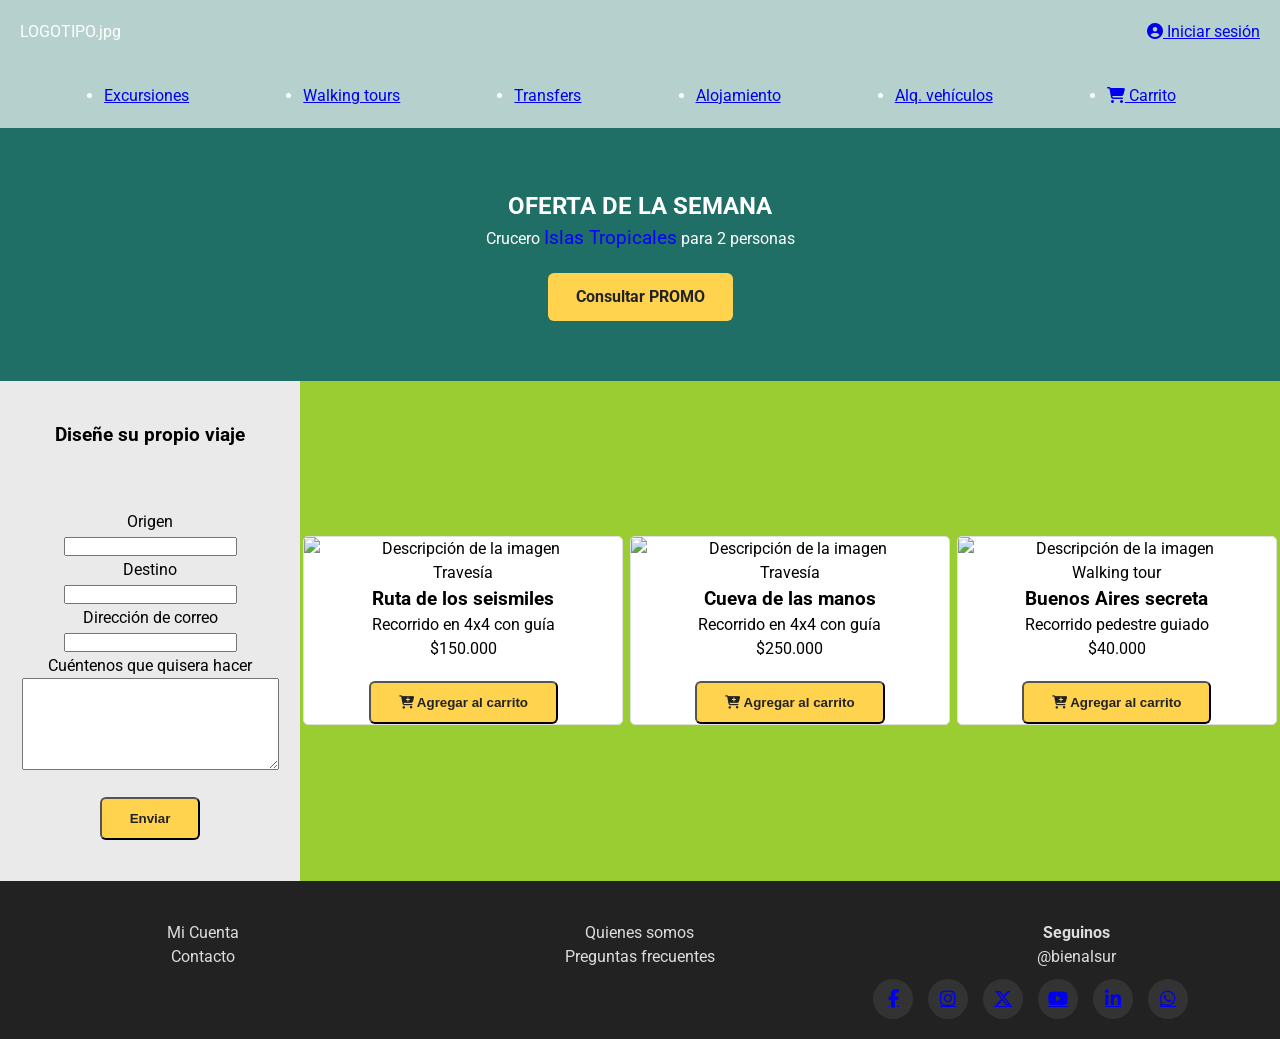
==== index.html @ 3a1994a0 "00 inicial cabecera-nueva" ====
<!DOCTYPE html>
<html lang="es">
<head>
    <meta charset="UTF-8">
    <meta name="viewport" content="width=device-width, initial-scale=1.0">
    <title>Proyecto</title>
    <!-- <link rel="preconnect" href="https://fonts.googleapis.com"> -->
    <!-- <link rel="preconnect" href="https://fonts.gstatic.com" crossorigin> -->
    <link href="https://fonts.googleapis.com/css2?family=Roboto:ital,wght@0,100..900;1,100..900&display=swap" rel="stylesheet">
    <link rel="stylesheet"href="https://cdnjs.cloudflare.com/ajax/libs/font-awesome/6.5.2/css/all.min.css">
    <link rel="stylesheet" href="css/style.css">
</head>

<body>

<!-- Encabezado -->
<header>

    <div class="contenedor encabezado">
        <div class="logo">LOGOTIPO.jpg</div><br>
        <div><a href="#"><i class="fa-solid fa-circle-user"></i> Iniciar sesión</a></div>
        
    </div>

    <div>
        <nav>
        <ul class="contenedor menu">
        <li><a href="#">Excursiones</a></li>
        <li><a href="#">Walking tours</a></li>
        <li><a href="#">Transfers</a></li>
        <li><a href="#">Alojamiento</a></li>
        <li><a href="#">Alq. vehículos</a></li>
        <li><a href="#"><i class="fa-sharp fa-solid fa-cart-shopping"></i> Carrito</a></li>
        </ul>
        </nav>
    </div>
</header>

<!-- Cuerpo principal -->
<main>

    <!--Banner con promos-->
    <section class="hero">
        <h1>OFERTA DE LA SEMANA</h1>
        <p>Crucero <span>Islas Tropicales</span> para 2 personas</p>
        <a href="#" class="boton">Consultar PROMO</a>
    </section>

    <div class="grid-main">
        
        <div class="izquierda">
            <h3>Diseñe su propio viaje</h3>
            <form action="https://formspree.io/f/xkjgkrkr" method="POST">
                <!-- Campo oculto para redirección -->
                <input type="hidden" name="_redirect" value="https://tusitio.com/gracias.html">
                <p>Origen</p>
                <input type="text" name="origen" required><br>
                <P>Destino</P>
                <input type="text" name="destino" required><br>
                <p>Dirección de correo</p>
                <input type="email" name="email" required><br>
                <p>Cuéntenos que quisera hacer</p>
                <textarea name="mensaje" rows="6" cols="30"></textarea>
                <button type="submit" class="boton">Enviar</button>
            </form>
        </div>

        <div class="cuerpo">
            
            <!-- Card 1 -->
            <article class="card">
                <img src="https://placehold.co/400x300/2F8F83/FFFFFF?text=seismiles" alt="Descripción de la imagen">
                <div class="card-info">
                    <span class="categoria">Travesía</span>
                    <h3>Ruta de los seismiles</h3>
                    <p>Recorrido en 4x4 con guía</p>
                    <span class="precio">$150.000</span><br>
                    <button class="boton"><i class="fa-sharp fa-solid fa-cart-plus"></i> Agregar al carrito</button>
                </div>
            </article>

            <!-- Card 2 -->
            <article class="card">
                <img src="https://placehold.co/400x300/2F8F83/FFFFFF?text=las manos" alt="Descripción de la imagen">
                <div class="card-info">
                    <span class="categoria">Travesía</span>
                    <h3>Cueva de las manos</h3>
                    <p>Recorrido en 4x4 con guía</p>
                    <span class="precio">$250.000</span><br>
                    <button class="boton"><i class="fa-sharp fa-solid fa-cart-plus"></i> Agregar al carrito</button>
                </div>
            </article>

            <!-- Card 3 -->
            <article class="card">
                <img src="https://placehold.co/400x300/2F8F83/FFFFFF?text=secreta" alt="Descripción de la imagen">
                <div class="card-info">
                    <span class="categoria">Walking tour</span>
                    <h3>Buenos Aires secreta</h3>
                    <p>Recorrido pedestre guiado</p>
                    <span class="precio">$40.000</span><br>
                    <button class="boton"><i class="fa-sharp fa-solid fa-cart-plus"></i> Agregar al carrito</button>
                </div>
            </article>




        </div>
    </div>

</main>

<!-- Pie de página -->
<footer>

  <div class="grid-footer">

    <!-- Columna 1: usuarios -->
    <div class="columna">
        <P>Mi Cuenta</P>
        <p>Contacto</p>
    </div>

    <!-- Columna 2: empresa -->
    <div class="columna">
      <p>Quienes somos</p>
      <P>Preguntas frecuentes</P>
    </div>

    <!-- Columna 3: redes sociales con iconos de Font Awesome -->
    <div class="columna">
      <h4>Seguinos</h4>
      <p>@bienalsur</p>
      <div class="redes">
        <a href="#" title="Facebook"><i class="fa-sharp fa-brands fa-facebook-f"></i></a>
        <a href="#" title="Instagram"><i class="fa-sharp fa-brands fa-instagram"></i></a>
        <a href="#" title="X"><i class="fa-sharp fa-brands fa-x-twitter"></i></a>
        <a href="#" title="YouTube"><i class="fa-sharp fa-brands fa-youtube"></i></a>
        <a href="#" title="LinkedIn"><i class="fa-sharp fa-brands fa-linkedin-in"></i></a>
        <a href="#" title="WhatsApp"><i class="fa-sharp fa-brands fa-whatsapp"></i></a>
      </div>
    </div>

</footer>

</body>
</html>
---- css/style.css ----
/* Inicialización */
* { margin: 0; padding: 0; box-sizing: border-box; }
body {
    font-family: Arial, Helvetica, sans-serif;
    line-height: 1.5;
    color: black;
    background: #808080;
}

body {
    font-family: "Roboto", sans-serif;
}

  /* Clase reutilizable: centra el contenido y le pone un ancho maximo */
.contenedor {
    max-width: 1500px;
    margin: 0 auto;          /* 0 arriba/abajo, auto a los costados = centrado */
    padding: 20px 20px;
}

.boton {
    display: inline-block;
    margin-top: 20px;
    background: #FFD34D;
    color: #222;
    padding: 12px 28px;
    border-radius: 6px;
    text-decoration: none;
    font-weight: bold;
}

.boton:hover {
    background: #FFC107;
}

header {
    background: #b6d1cd;
    color: white;
}

.encabezado {
    display: flex;
    justify-content: space-between;  /* para 3 elementos: izq-centro-der */
    align-items: center;             /* centrados a la misma altura */
    gap: 10px;
}

.menu {
    display: flex;
    justify-content: space-evenly;
    align-items: center;
    gap: 30px;
    
}

.hero {
    background: #1F6F66;
    color: white;
    text-align: center;
    padding: 60px 20px;
}

.hero span{
    font-size: 1.2em;
    color: blue;
}

.grid-main {
    display: grid;
    grid-template-columns: 300px 1fr; /* columna a la izquierda de 300px y espacio restante */
    grid-template-rows: auto ; /* una fila */
}

.izquierda {
    display: flex;
    flex-direction: column;
    justify-content: space-around;
    text-align: center;
    height: auto;
    padding: 10px;
    background-color: #eaeaea;
}

.cuerpo {
    display: flex;   
    align-items: center;
    height: 500px;
    background-color: yellowgreen;
    justify-content: space-around;
}

.card {
    flex: 0 1 320px;
    text-align: center;
    background: white;
    border: 1px solid #E0E0E0;
    border-radius: 5px;
    overflow: hidden;         /* recorta la imagen a las esquinas redondeadas */
    display: flex;
    flex-direction: column;   /* imagen arriba, texto abajo (en columna) */
}

footer {
    background: #222;
    color: #DDD;
    padding: 40px 0 20px;
}

.grid-footer {
    display: grid;
    grid-template-columns: 1fr 1fr 1fr; /*c 3 columnas */
    grid-template-rows: auto;
    gap: 30px;
}

.columna {
    flex: 1 1 250px;          /* crece, se achica, base 250px */
    flex-direction: column;
    justify-content: flex-start;
    text-align: center;
}

/* Los iconos de redes, en fila y separados */
.redes {
    display: flex;
    gap: 15px;
    margin-top: 10px;
}

  /* Cada icono va dentro de un circulo.
     Usamos flex para centrarlo adentro. */
  .redes a {
    width: 40px;
    height: 40px;
    border-radius: 50%;
    background: #333;
    display: flex;
    justify-content: center;
    align-items: center;
    font-size: 18px;
  }

  .redes a:hover {
    background: #2F8F83;
    color: white;
  }
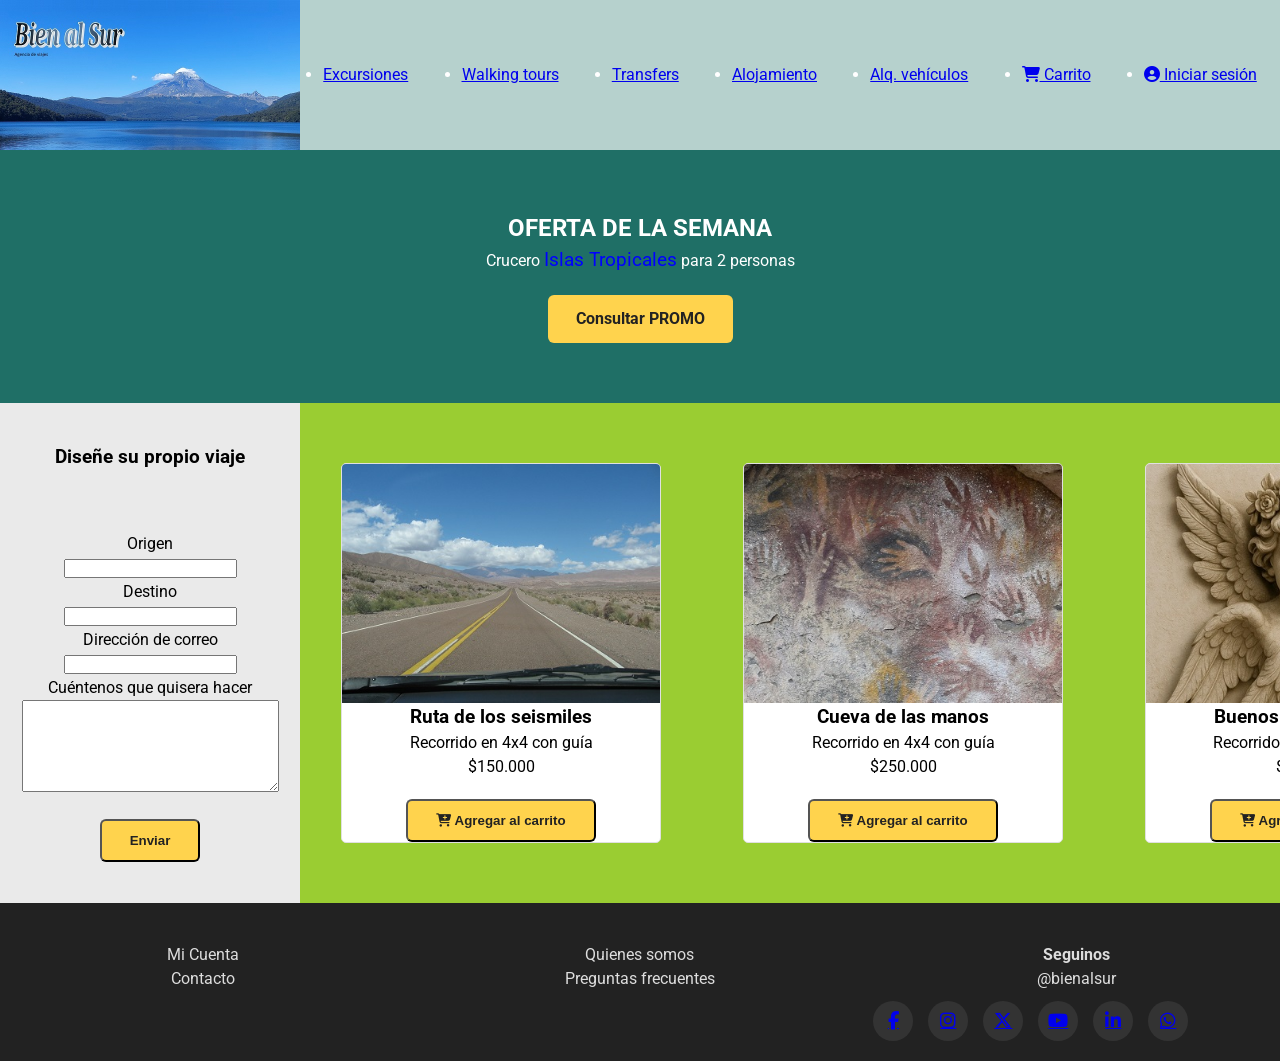
==== commit 39a10e23: "11 cabecera e imagenes" ====
--- a/index.html
+++ b/index.html
@@ -16,22 +16,19 @@
 <!-- Encabezado -->
 <header>
 
-    <div class="contenedor encabezado">
-        <div class="logo">LOGOTIPO.jpg</div><br>
-        <div><a href="#"><i class="fa-solid fa-circle-user"></i> Iniciar sesión</a></div>
-        
-    </div>
-
-    <div>
+    <div class="encabezado">
+        <img src="img/miniLOGO1.jpg" height="150">
+       
         <nav>
-        <ul class="contenedor menu">
-        <li><a href="#">Excursiones</a></li>
-        <li><a href="#">Walking tours</a></li>
-        <li><a href="#">Transfers</a></li>
-        <li><a href="#">Alojamiento</a></li>
-        <li><a href="#">Alq. vehículos</a></li>
-        <li><a href="#"><i class="fa-sharp fa-solid fa-cart-shopping"></i> Carrito</a></li>
-        </ul>
+            <ul class="menu">
+            <li><a href="#">Excursiones</a></li>
+            <li><a href="#">Walking tours</a></li>
+            <li><a href="#">Transfers</a></li>
+            <li><a href="#">Alojamiento</a></li>
+            <li><a href="#">Alq. vehículos</a></li>
+            <li><a href="#"><i class="fa-sharp fa-solid fa-cart-shopping"></i> Carrito</a></li>
+            <li><a href="#"><i class="fa-solid fa-circle-user"></i> Iniciar sesión</a></li>
+            </ul>
         </nav>
     </div>
 </header>
@@ -69,9 +66,8 @@
             
             <!-- Card 1 -->
             <article class="card">
-                <img src="https://placehold.co/400x300/2F8F83/FFFFFF?text=seismiles" alt="Descripción de la imagen">
+                <img src="./img/seismiles.jpg" alt="seismiles">
                 <div class="card-info">
-                    <span class="categoria">Travesía</span>
                     <h3>Ruta de los seismiles</h3>
                     <p>Recorrido en 4x4 con guía</p>
                     <span class="precio">$150.000</span><br>
@@ -81,9 +77,8 @@
 
             <!-- Card 2 -->
             <article class="card">
-                <img src="https://placehold.co/400x300/2F8F83/FFFFFF?text=las manos" alt="Descripción de la imagen">
+                <img src="./img/manos.jpg" alt="las manos">
                 <div class="card-info">
-                    <span class="categoria">Travesía</span>
                     <h3>Cueva de las manos</h3>
                     <p>Recorrido en 4x4 con guía</p>
                     <span class="precio">$250.000</span><br>
@@ -93,9 +88,8 @@
 
             <!-- Card 3 -->
             <article class="card">
-                <img src="https://placehold.co/400x300/2F8F83/FFFFFF?text=secreta" alt="Descripción de la imagen">
+                <img src="./img/querubin.jpg" alt="Descripción de la imagen">
                 <div class="card-info">
-                    <span class="categoria">Walking tour</span>
                     <h3>Buenos Aires secreta</h3>
                     <p>Recorrido pedestre guiado</p>
                     <span class="precio">$40.000</span><br>
--- a/css/style.css
+++ b/css/style.css
@@ -11,6 +11,11 @@
 body {
     font-family: "Roboto", sans-serif;
 }
+
+
+
+
+
 
   /* Clase reutilizable: centra el contenido y le pone un ancho maximo */
 .contenedor {
@@ -40,10 +45,9 @@
 }
 
 .encabezado {
-    display: flex;
-    justify-content: space-between;  /* para 3 elementos: izq-centro-der */
-    align-items: center;             /* centrados a la misma altura */
-    gap: 10px;
+    display: grid;
+    grid-template-columns: auto 1fr;
+    align-items: center;          /* centrados a la misma altura */
 }
 
 .menu {
@@ -61,7 +65,7 @@
     padding: 60px 20px;
 }
 
-.hero span{
+.hero span {
     font-size: 1.2em;
     color: blue;
 }
@@ -91,14 +95,15 @@
 }
 
 .card {
+    display: flex;
+    flex-direction: column;   /* imagen arriba, texto abajo (en columna) */
     flex: 0 1 320px;
     text-align: center;
     background: white;
     border: 1px solid #E0E0E0;
     border-radius: 5px;
     overflow: hidden;         /* recorta la imagen a las esquinas redondeadas */
-    display: flex;
-    flex-direction: column;   /* imagen arriba, texto abajo (en columna) */
+
 }
 
 footer {
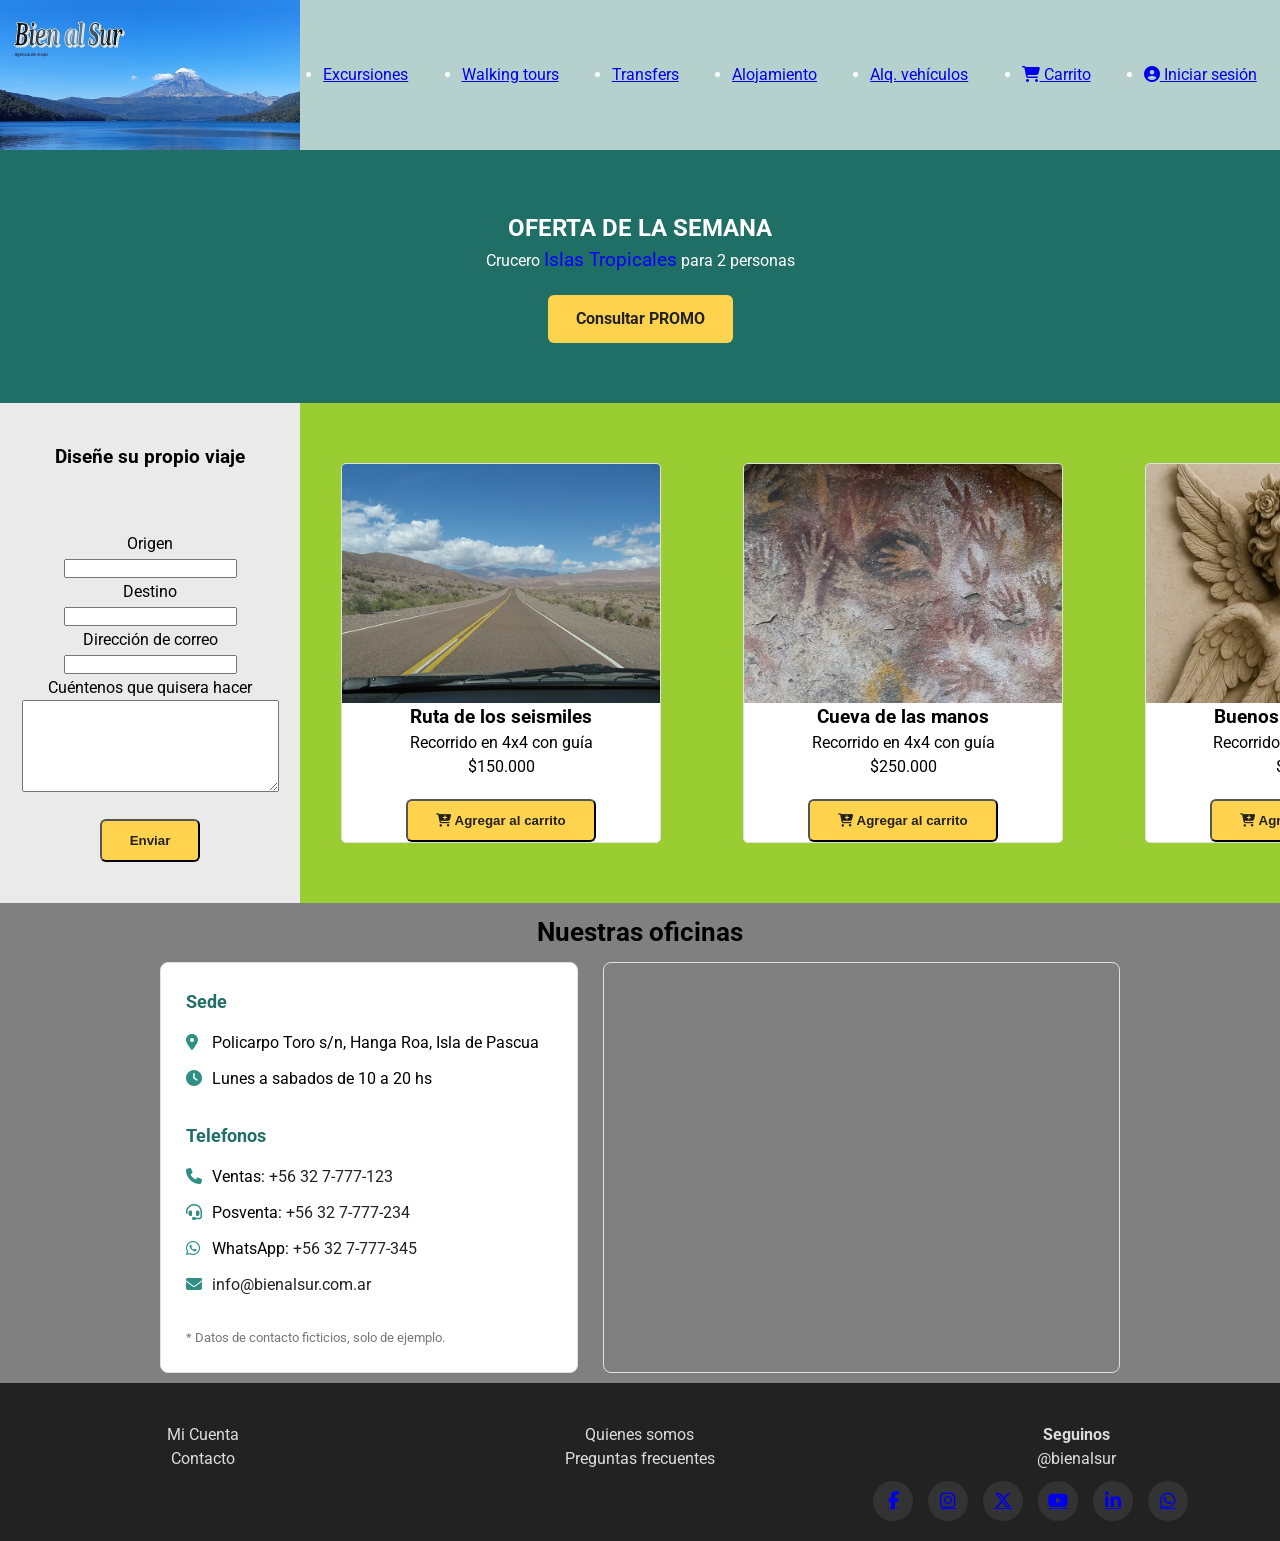
==== commit 15162e41: "+ secc. contacto" ====
--- a/index.html
+++ b/index.html
@@ -96,13 +96,48 @@
                     <button class="boton"><i class="fa-sharp fa-solid fa-cart-plus"></i> Agregar al carrito</button>
                 </div>
             </article>
-
-
-
-
         </div>
     </div>
 
+    <!-- Contacto -->
+    <section class="contacto">
+        <h2 class="titulo-contacto">Nuestras oficinas</h2>
+
+        <div class="bloque-contacto">
+
+            <!-- Columna de datos -->
+            <div class="datos-contacto">
+                <h3>Sede</h3>
+                <ul>
+                  <li><i class="fa-solid fa-location-dot"></i> Policarpo Toro s/n, Hanga Roa, Isla de Pascua</li>
+                  <li><i class="fa-solid fa-clock"></i> Lunes a sabados de 10 a 20 hs</li>
+                </ul>
+
+                <h3>Telefonos</h3>
+                <ul>
+                  <li><i class="fa-solid fa-phone"></i> Ventas: <a href="tel:+56 32 7-777-123">+56 32 7-777-123</a></li>
+                  <li><i class="fa-solid fa-headset"></i> Posventa: <a href="tel:+56 32 7-777-234">+56 32 7-777-234</a></li>
+                  <li><i class="fa-brands fa-whatsapp"></i> WhatsApp: <a href="tel:+56 32 7-777-345">+56 32 7-777-345</a></li>
+                  <li><i class="fa-solid fa-envelope"></i> <a href="mailto:info@bienalsur.com.ar">info@bienalsur.com.ar</a></li>
+                </ul>
+                <p class="nota">* Datos de contacto ficticios, solo de ejemplo.</p>
+            </div>
+
+            <!-- Columna del mapa: iframe de Google Maps  -->
+            <div class="mapa">
+                <iframe 
+                 src="https://www.google.com/maps/embed?pb=!1m14!1m12!1m3!1d71583.00957100117!2d-109.35411824085662!3d-27.12584713096469!2m3!1f0!2f0!3f0!3m2!1i1024!2i768!4f13.1!5e0!3m2!1ses!2sar!4v1790708613470!5m2!1ses!2sar"
+                 width="600" 
+                 height="450" 
+                 style="border:0;" 
+                 allowfullscreen="" 
+                 loading="lazy" 
+                 referrerpolicy="strict-origin-when-cross-origin">
+                </iframe>
+
+            </div>
+        </div>
+    </section>
 </main>
 
 <!-- Pie de página -->
--- a/css/style.css
+++ b/css/style.css
@@ -10,18 +10,6 @@
 
 body {
     font-family: "Roboto", sans-serif;
-}
-
-
-
-
-
-
-  /* Clase reutilizable: centra el contenido y le pone un ancho maximo */
-.contenedor {
-    max-width: 1500px;
-    margin: 0 auto;          /* 0 arriba/abajo, auto a los costados = centrado */
-    padding: 20px 20px;
 }
 
 .boton {
@@ -39,6 +27,7 @@
     background: #FFC107;
 }
 
+/* header */
 header {
     background: #b6d1cd;
     color: white;
@@ -58,6 +47,7 @@
     
 }
 
+/* main */
 .hero {
     background: #1F6F66;
     color: white;
@@ -106,6 +96,92 @@
 
 }
 
+/* sección contacto */
+.contacto {
+    display: block;
+    max-width: 1000px;
+    gap: 25px;
+    justify-content: center;
+
+    margin: 10px auto;          /* 0 arriba/abajo, auto a los costados = centrado */
+    padding: 0 20px;
+}
+
+.titulo-contacto {
+    text-align: center;
+    margin: 10px 0 10px;
+    font-size: 26px;
+}
+
+.bloque-contacto {
+    display: flex;
+    flex-wrap: wrap;
+    gap: 25px;
+    align-items:stretch ;
+}
+
+.datos-contacto {
+    flex: 1 1 320px;          /* crece, se achica, base 320px */
+    background: white;
+    border: 1px solid #E0E0E0;
+    border-radius: 8px;
+    padding: 25px;
+}
+
+.datos-contacto h3 {
+    font-size: 18px;
+    color: #1F6F66;
+    margin-bottom: 10px;
+}
+
+.datos-contacto ul {
+    list-style: none;
+    margin-bottom: 25px;
+}
+
+.datos-contacto li {
+    padding: 6px 0;
+}
+
+/* Los iconos quedan todos alineados a la misma distancia */
+.datos-contacto li i {
+    color: #2F8F83;
+    width: 22px;
+}
+
+.datos-contacto a {
+    color: #222;
+    text-decoration: none;
+}
+
+.datos-contacto a:hover {
+    color: #2F8F83;
+    text-decoration: underline;
+}
+
+.nota {
+    font-size: 13px;
+    color: #777;
+}
+
+/* El mapa: el iframe ocupa todo el ancho de su columna */
+.mapa {
+    flex: 1 1 420px;
+    min-height: 340px;
+    border-radius: 8px;
+    overflow: hidden;         /* recorta el mapa a las esquinas redondeadas */
+    border: 1px solid #E0E0E0;
+}
+
+.mapa iframe {
+    width: 100%;
+    height: 100%;
+    min-height: 340px;
+    border: 0;                /* saca el borde gris que trae el iframe */
+    display: block;
+}
+
+/* footer */
 footer {
     background: #222;
     color: #DDD;
@@ -114,7 +190,7 @@
 
 .grid-footer {
     display: grid;
-    grid-template-columns: 1fr 1fr 1fr; /*c 3 columnas */
+    grid-template-columns: 1fr 1fr 1fr; /* 3 columnas */
     grid-template-rows: auto;
     gap: 30px;
 }
@@ -136,13 +212,13 @@
   /* Cada icono va dentro de un circulo.
      Usamos flex para centrarlo adentro. */
   .redes a {
+    display: flex;
+    justify-content: center;
+    align-items: center;
     width: 40px;
     height: 40px;
     border-radius: 50%;
     background: #333;
-    display: flex;
-    justify-content: center;
-    align-items: center;
     font-size: 18px;
   }
 
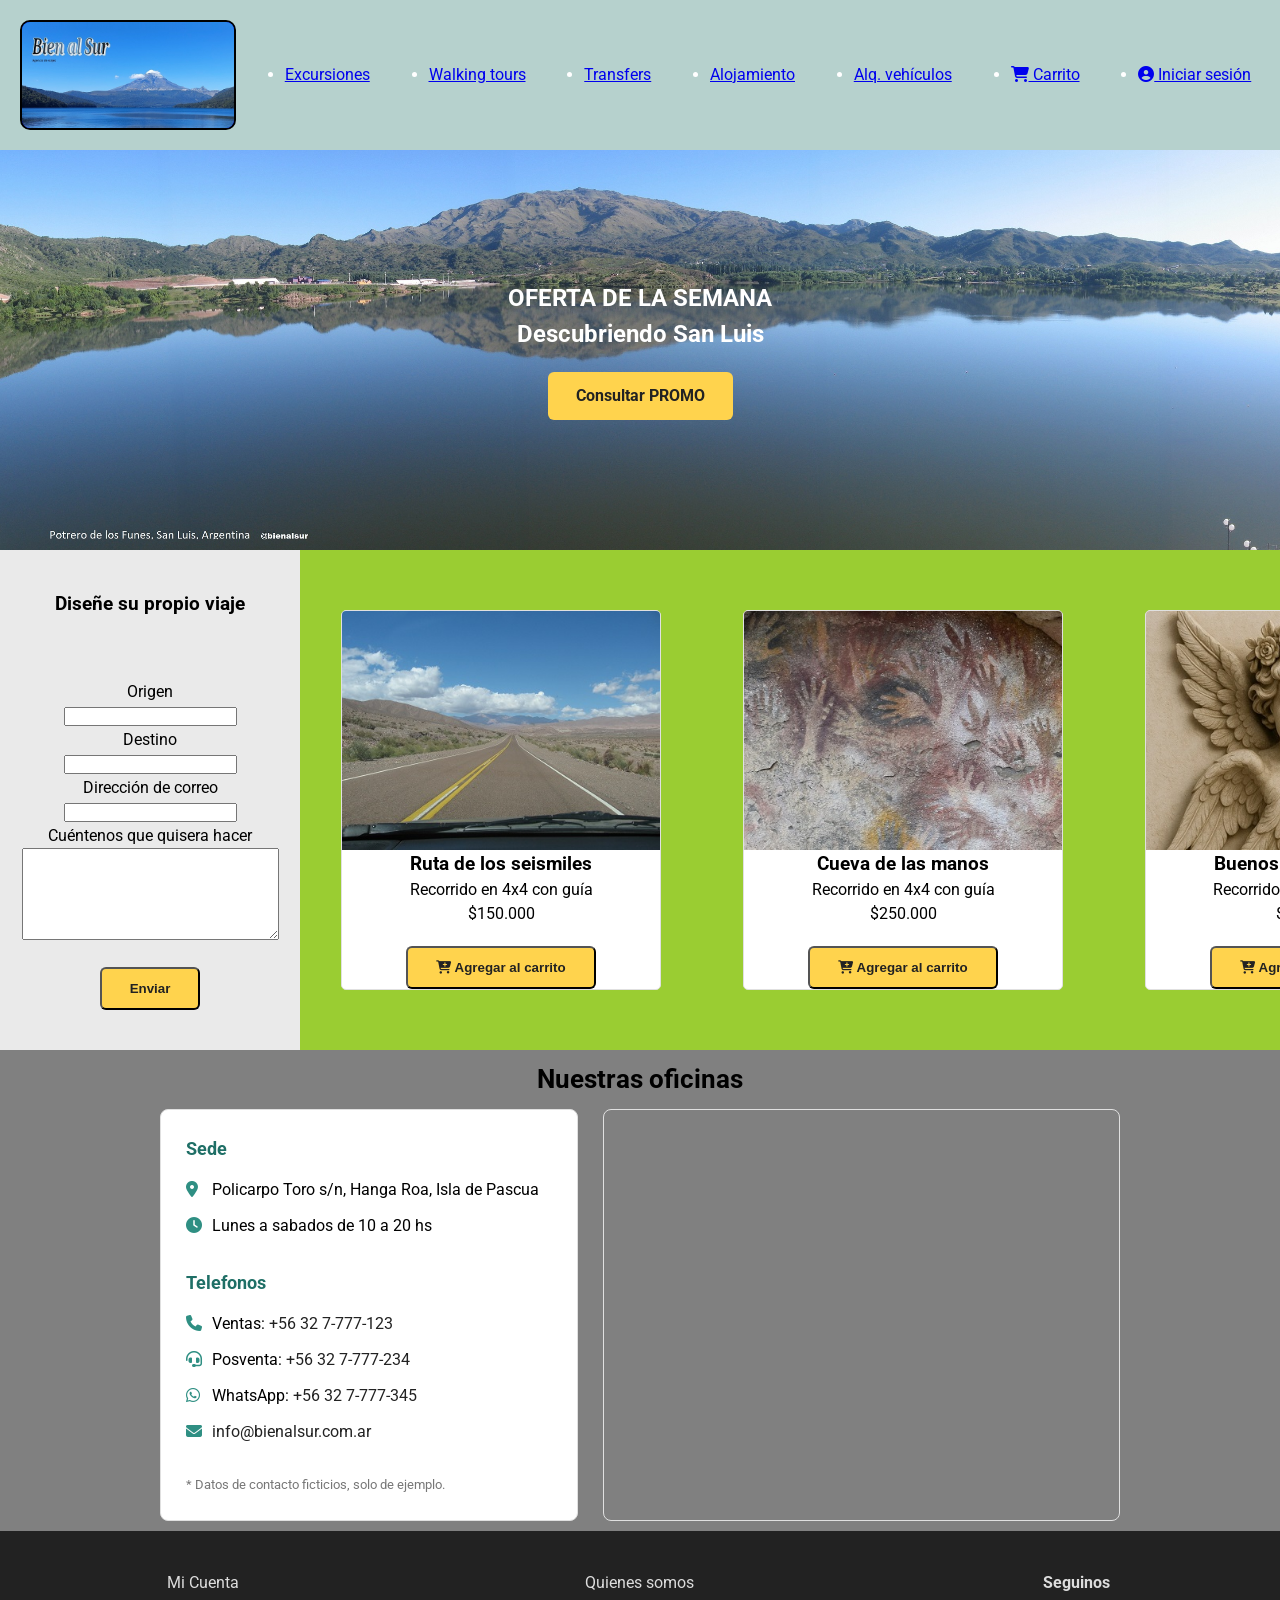
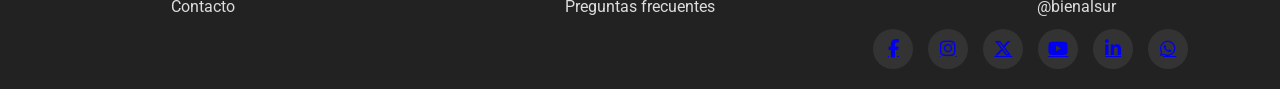
==== commit fccd066a: "encabezado responsivo" ====
--- a/index.html
+++ b/index.html
@@ -17,7 +17,10 @@
 <header>
 
     <div class="encabezado">
-        <img src="img/miniLOGO1.jpg" height="150">
+        <div class="logo1" > 
+        
+        <img src="./img/miniLOGO1.jpg" alt="logo">
+        </div>
        
         <nav>
             <ul class="menu">
@@ -37,13 +40,16 @@
 <main>
 
     <!--Banner con promos-->
-    <section class="hero">
-        <h1>OFERTA DE LA SEMANA</h1>
-        <p>Crucero <span>Islas Tropicales</span> para 2 personas</p>
-        <a href="#" class="boton">Consultar PROMO</a>
+    <section class="hero-image">
+        <div class="hero-text">
+            <h2>OFERTA DE LA SEMANA</h2>
+            <h1>Descubriendo San Luis</h1>
+            <a href="#" class="boton">Consultar PROMO</a>
+        </div>        
     </section>
 
-    <div class="grid-main">
+    <!-- Sección central -->
+    <section class="grid-main">
         
         <div class="izquierda">
             <h3>Diseñe su propio viaje</h3>
@@ -97,9 +103,9 @@
                 </div>
             </article>
         </div>
-    </div>
+    </section>
 
-    <!-- Contacto -->
+    <!-- Sección Contacto -->
     <section class="contacto">
         <h2 class="titulo-contacto">Nuestras oficinas</h2>
 
@@ -140,7 +146,7 @@
     </section>
 </main>
 
-<!-- Pie de página -->
+<!-- Pie -->
 <footer>
 
   <div class="grid-footer">
--- a/css/style.css
+++ b/css/style.css
@@ -1,6 +1,8 @@
 
 /* Inicialización */
+
 * { margin: 0; padding: 0; box-sizing: border-box; }
+
 body {
     font-family: Arial, Helvetica, sans-serif;
     line-height: 1.5;
@@ -35,12 +37,29 @@
 
 .encabezado {
     display: grid;
-    grid-template-columns: auto 1fr;
+    grid-template-columns: 20% 1fr;
+    height: 150px;
     align-items: center;          /* centrados a la misma altura */
 }
 
+.logo1 {
+    display: flex;
+    flex: 0 1 300px;
+    margin: 20px;
+    border: 2px solid black; 
+    border-radius: 10px;
+    background-color: blue;
+    overflow: hidden; 
+}
+
+.logo1 img {
+    width: 100%;    /* Ocupa todo el ancho de la caja */
+    object-fit: contain; /* Ajusta la imagen sin deformarla (muestra toda la imagen) */
+}
+
 .menu {
     display: flex;
+    flex-wrap: wrap;
     justify-content: space-evenly;
     align-items: center;
     gap: 30px;
@@ -55,9 +74,23 @@
     padding: 60px 20px;
 }
 
-.hero span {
-    font-size: 1.2em;
-    color: blue;
+.hero-image {
+  background-image: url("../img/fondo01.jpg"); /* The image used */
+  background-color: #cccccc; /* Used if the image is unavailable */
+  height: 400px; /* You must set a specified height */
+  background-position: center; /* Center the image */
+  background-repeat: no-repeat; /* Do not repeat the image */
+  background-size: cover; /* Resize the background image to cover the entire container */
+  position: relative;
+}
+
+.hero-text {
+  text-align: center;
+  position: absolute;
+  top: 50%;
+  left: 50%;
+  transform: translate(-50%, -50%);
+  color: white;
 }
 
 .grid-main {
@@ -106,6 +139,8 @@
     margin: 10px auto;          /* 0 arriba/abajo, auto a los costados = centrado */
     padding: 0 20px;
 }
+
+
 
 .titulo-contacto {
     text-align: center;
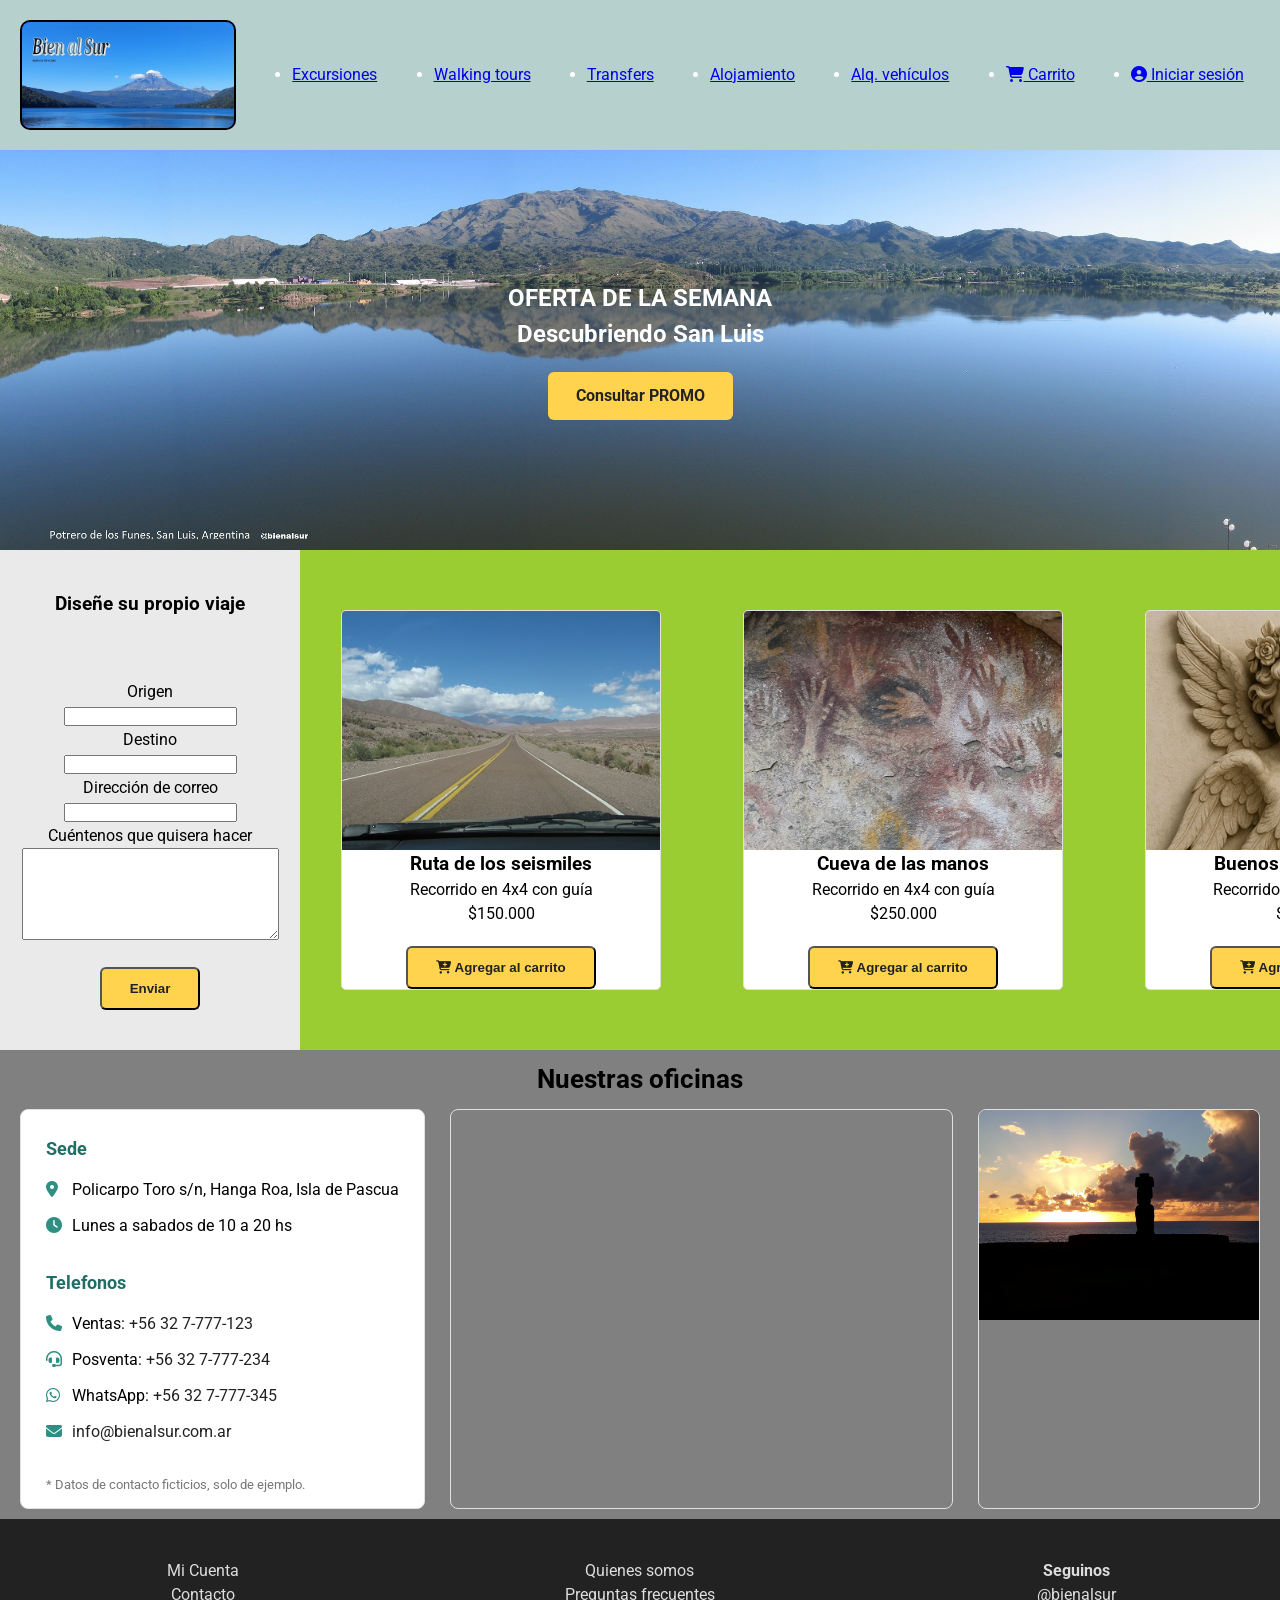
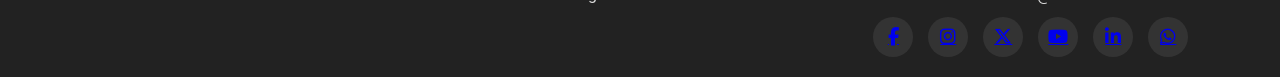
==== commit 5b82a936: "falta usar responsividad" ====
--- a/index.html
+++ b/index.html
@@ -142,6 +142,11 @@
                 </iframe>
 
             </div>
+
+            <!-- Columna de la imagen -->
+             <div class="image-contacto">
+                <img src="./img/img1.jpg" alt="moai">
+             </div>
         </div>
     </section>
 </main>
--- a/css/style.css
+++ b/css/style.css
@@ -44,12 +44,14 @@
 
 .logo1 {
     display: flex;
-    flex: 0 1 300px;
+    flex: 0 1 200px;
     margin: 20px;
+    max-height: 116px;
+    max-width: 216px;
     border: 2px solid black; 
     border-radius: 10px;
+    overflow: hidden;
     background-color: blue;
-    overflow: hidden; 
 }
 
 .logo1 img {
@@ -62,17 +64,11 @@
     flex-wrap: wrap;
     justify-content: space-evenly;
     align-items: center;
-    gap: 30px;
+    gap: 20px;
     
 }
 
 /* main */
-.hero {
-    background: #1F6F66;
-    color: white;
-    text-align: center;
-    padding: 60px 20px;
-}
 
 .hero-image {
   background-image: url("../img/fondo01.jpg"); /* The image used */
@@ -130,18 +126,16 @@
 }
 
 /* sección contacto */
+
 .contacto {
     display: block;
-    max-width: 1000px;
+    max-width: 2000px;
     gap: 25px;
     justify-content: center;
-
     margin: 10px auto;          /* 0 arriba/abajo, auto a los costados = centrado */
     padding: 0 20px;
 }
 
-
-
 .titulo-contacto {
     text-align: center;
     margin: 10px 0 10px;
@@ -150,13 +144,15 @@
 
 .bloque-contacto {
     display: flex;
+    flex: 0 1 400px;          /* crece, se achica, base px */
     flex-wrap: wrap;
+    
     gap: 25px;
     align-items:stretch ;
 }
 
 .datos-contacto {
-    flex: 1 1 320px;          /* crece, se achica, base 320px */
+    max-height: 400px;
     background: white;
     border: 1px solid #E0E0E0;
     border-radius: 8px;
@@ -202,7 +198,7 @@
 /* El mapa: el iframe ocupa todo el ancho de su columna */
 .mapa {
     flex: 1 1 420px;
-    min-height: 340px;
+    max-height: 400px;
     border-radius: 8px;
     overflow: hidden;         /* recorta el mapa a las esquinas redondeadas */
     border: 1px solid #E0E0E0;
@@ -214,6 +210,19 @@
     min-height: 340px;
     border: 0;                /* saca el borde gris que trae el iframe */
     display: block;
+}
+
+/* imagen local */
+.image-contacto {
+    flex: 1 1 200px;
+    max-height: 400px;
+    border-radius: 8px;
+    overflow: hidden;         /* recorta el mapa a las esquinas redondeadas */
+    border: 1px solid #E0E0E0;
+}
+.image-contacto img {
+    width: 100%;    /* Ocupa todo el ancho de la caja */
+    object-fit: contain; /* Ajusta la imagen sin deformarla (muestra toda la imagen) */
 }
 
 /* footer */
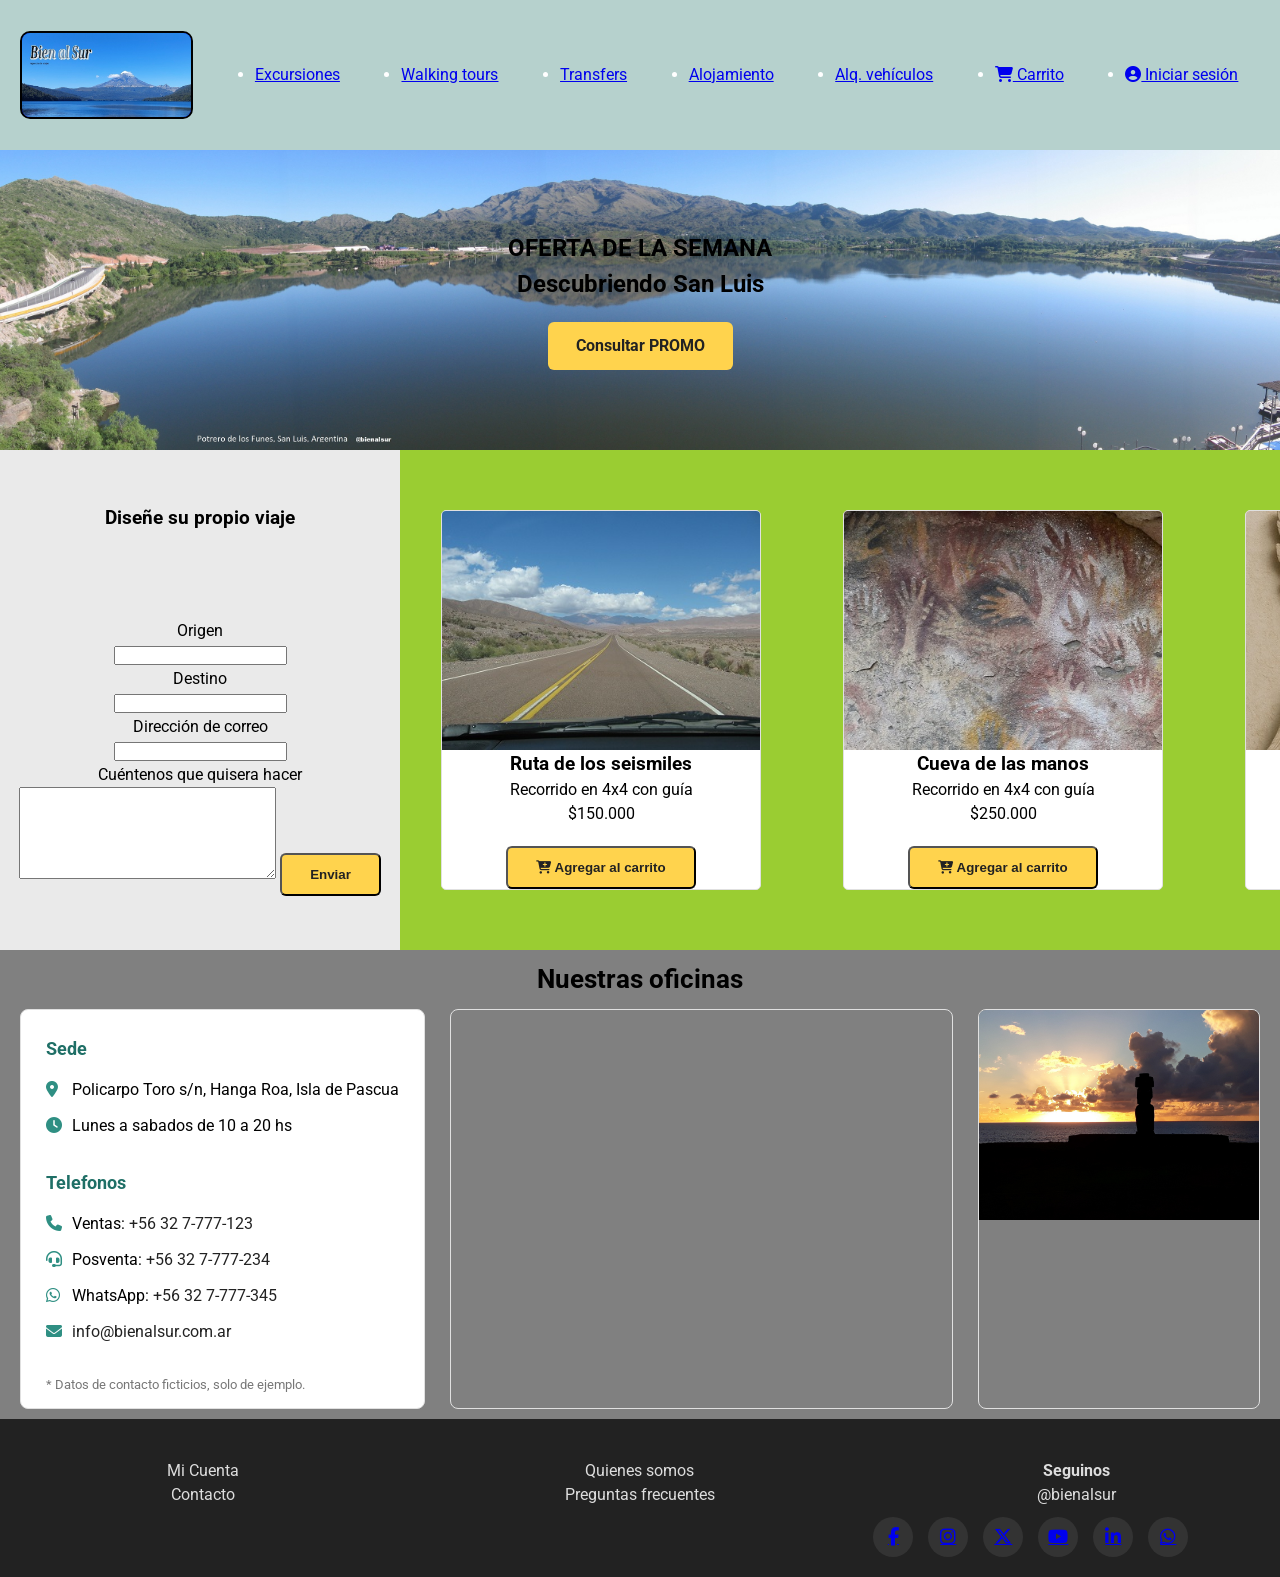
==== commit 3def2b93: "con responsividad" ====
--- a/index.html
+++ b/index.html
@@ -102,6 +102,31 @@
                     <button class="boton"><i class="fa-sharp fa-solid fa-cart-plus"></i> Agregar al carrito</button>
                 </div>
             </article>
+
+            <!-- Card 4 -->
+            <article class="card">
+                <img src="./img/prevew.jpg" alt="Descripción de la imagen">
+                <!--   <video controls poster="./img/prevew.jpg" width="400" height="260">
+                    <source src="./mmedia/mocona.mp4" type="video/mp4">
+                    Tu navegador no soporta la reproducción de video.
+                </video> -->
+                <div class="card-info">
+                    <h3>El corazón de Misiones</h3>
+                    <p>El Moconá y sus saltos</p>
+                    <span class="precio">$400.000</span><br>
+                    <button class="boton"><i class="fa-sharp fa-solid fa-cart-plus"></i> Agregar al carrito</button>
+                </div>
+            </article>
+            <!-- Card 5 -->
+            <article class="card">
+                <img src="./img/tempanos.jpg" alt="Descripción de la imagen">
+                <div class="card-info">
+                    <h3>Más allá del Perito Moreno</h3>
+                    <p>Navegando entre témpanos</p>
+                    <span class="precio">$850.000</span><br>
+                    <button class="boton"><i class="fa-sharp fa-solid fa-cart-plus"></i> Agregar al carrito</button>
+                </div>
+            </article>            
         </div>
     </section>
 
--- a/css/style.css
+++ b/css/style.css
@@ -37,7 +37,7 @@
 
 .encabezado {
     display: grid;
-    grid-template-columns: 20% 1fr;
+    grid-template-columns: 1fr 1fr;
     height: 150px;
     align-items: center;          /* centrados a la misma altura */
 }
@@ -73,7 +73,7 @@
 .hero-image {
   background-image: url("../img/fondo01.jpg"); /* The image used */
   background-color: #cccccc; /* Used if the image is unavailable */
-  height: 400px; /* You must set a specified height */
+  height: 150px; /* You must set a specified height */
   background-position: center; /* Center the image */
   background-repeat: no-repeat; /* Do not repeat the image */
   background-size: cover; /* Resize the background image to cover the entire container */
@@ -85,13 +85,13 @@
   position: absolute;
   top: 50%;
   left: 50%;
-  transform: translate(-50%, -50%);
+  transform: translate(-50%, -50%); */ centrado perfecto */
   color: white;
 }
 
 .grid-main {
     display: grid;
-    grid-template-columns: 300px 1fr; /* columna a la izquierda de 300px y espacio restante */
+    grid-template-columns: 250px 1fr; /* columna a la izquierda de 300px y espacio restante */
     grid-template-rows: auto ; /* una fila */
 }
 
@@ -270,3 +270,31 @@
     background: #2F8F83;
     color: white;
   }
+
+  
+/* Diseño responsivo: mobile-first */
+    /* estilos generales */
+
+/* Tablets*/
+@media (min-width: 768px) {
+    .encabezado { grid-template-columns: 1fr 2fr }
+    .hero-image { height: 200px }
+    .hero-text { size: 40%}
+    .grid-main { grid-template-columns: 350px 1fr ;
+}
+/* Laptops y monitores medianos */
+@media (min-width: 992px) {
+    .encabezado { grid-template-columns: 1fr 4fr }
+    .hero-image { height: 250px }
+    .hero-text { size: 50%}
+    .grid-main { grid-template-columns: 400px 1fr ;
+}
+}
+/* Pantallas grandes */
+@media (min-width: 1200px) {
+    .encabezado { grid-template-columns: 1fr 5fr }
+    .hero-image { height: 300px }
+    .hero-text { size: 60%}
+    .grid-main { grid-template-columns: 400px 1fr ;
+}
+}
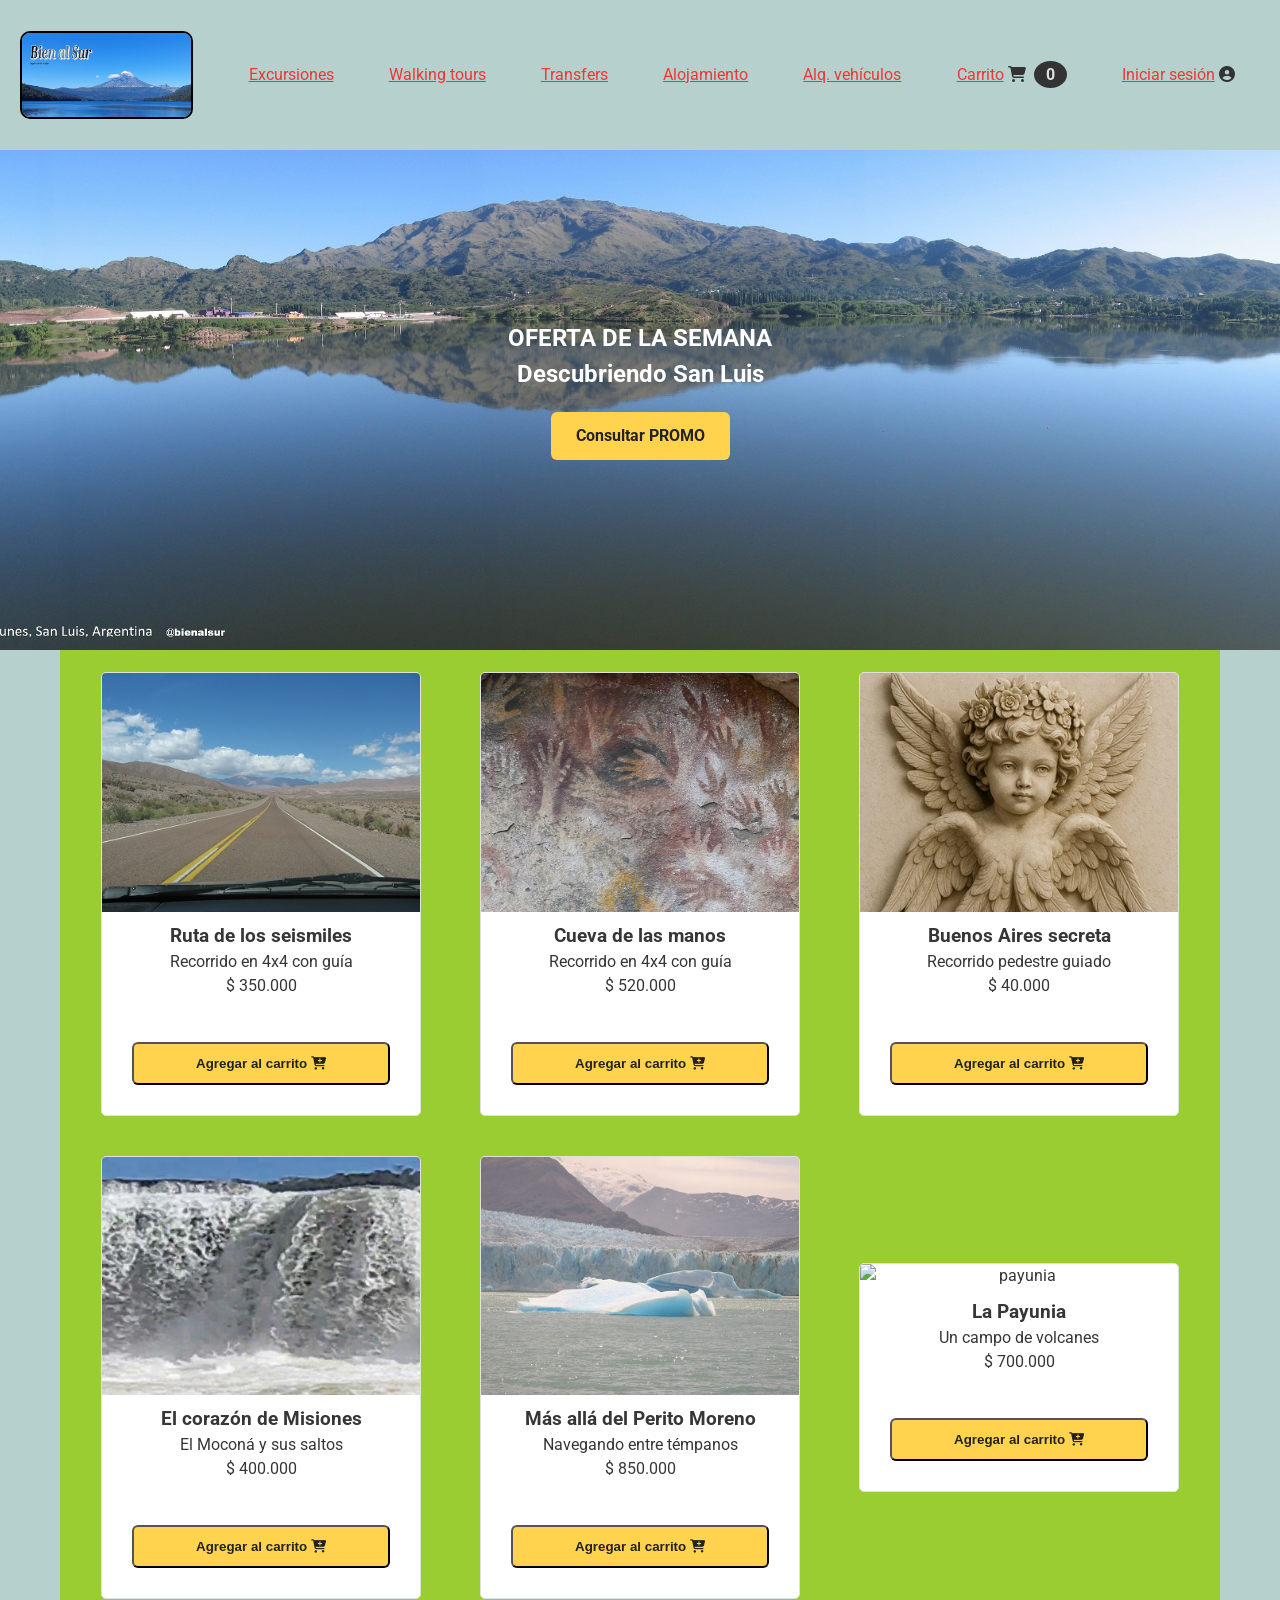
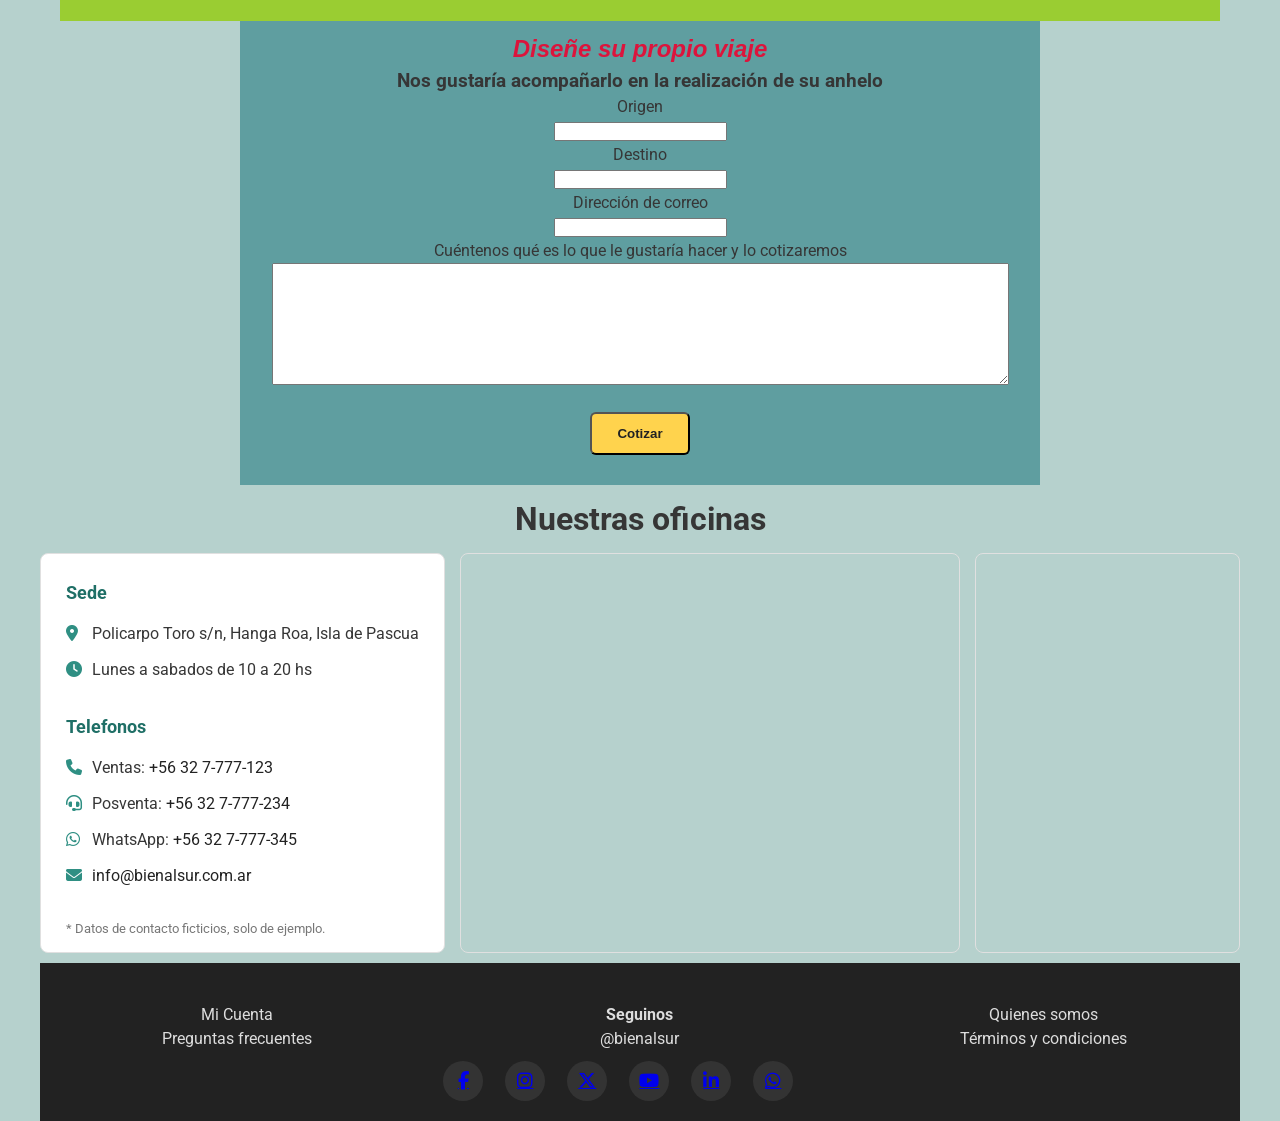
==== commit f9571806: "carrito-01" ====
--- a/index.html
+++ b/index.html
@@ -9,35 +9,38 @@
     <link href="https://fonts.googleapis.com/css2?family=Roboto:ital,wght@0,100..900;1,100..900&display=swap" rel="stylesheet">
     <link rel="stylesheet"href="https://cdnjs.cloudflare.com/ajax/libs/font-awesome/6.5.2/css/all.min.css">
     <link rel="stylesheet" href="css/style.css">
+
 </head>
 
 <body>
-
-<!-- Encabezado -->
-<header>
-
+<header>                        <!-- Encabezado -->
     <div class="encabezado">
-        <div class="logo1" > 
-        
-        <img src="./img/miniLOGO1.jpg" alt="logo">
+        <div class="logo1" >        
+            <img src="./img/miniLOGO1.jpg" alt="logo">
         </div>
        
         <nav>
             <ul class="menu">
-            <li><a href="#">Excursiones</a></li>
-            <li><a href="#">Walking tours</a></li>
-            <li><a href="#">Transfers</a></li>
-            <li><a href="#">Alojamiento</a></li>
-            <li><a href="#">Alq. vehículos</a></li>
-            <li><a href="#"><i class="fa-sharp fa-solid fa-cart-shopping"></i> Carrito</a></li>
-            <li><a href="#"><i class="fa-solid fa-circle-user"></i> Iniciar sesión</a></li>
+                <li><a href="#">Excursiones</a></li>
+                <li><a href="#">Walking tours</a></li>
+                <li><a href="#">Transfers</a></li>
+                <li><a href="#">Alojamiento</a></li>
+                <li><a href="#">Alq. vehículos</a></li>
+                <li>
+                    <a href="./carrito.html">Carrito</a>  
+                    <i id="icono-carrito" class="fa-sharp fa-solid fa-cart-shopping"></i>
+                    <span id="contador-carrito" class="contador">0</span>
+                </li>
+                <li>
+                    <a href="#">Iniciar sesión</a>
+                    <i class="fa-solid fa-circle-user"></i>
+                </li>
             </ul>
         </nav>
     </div>
 </header>
 
-<!-- Cuerpo principal -->
-<main>
+<main>                          <!-- Cuerpo principal -->
 
     <!--Banner con promos-->
     <section class="hero-image">
@@ -49,11 +52,17 @@
     </section>
 
     <!-- Sección central -->
-    <section class="grid-main">
-        
-        <div class="izquierda">
-            <h3>Diseñe su propio viaje</h3>
-            <form action="https://formspree.io/f/xkjgkrkr" method="POST">
+    <section id="central" class="grid-main">
+        <!-- Grilla de productos utilizando JS -->
+        <div id="grilla" class="productos">
+        </div>
+    </section>
+
+        <!-- Formulario -->
+        <section class="formulario">
+            <h2><em><span>Diseñe su propio viaje</span></em></h2>
+            <h3>Nos gustaría acompañarlo en la realización de su anhelo</h3>
+            <form action="https://formspree.io/f/xkjgkrkr" method="POST"> 
                 <!-- Campo oculto para redirección -->
                 <input type="hidden" name="_redirect" value="https://tusitio.com/gracias.html">
                 <p>Origen</p>
@@ -62,73 +71,11 @@
                 <input type="text" name="destino" required><br>
                 <p>Dirección de correo</p>
                 <input type="email" name="email" required><br>
-                <p>Cuéntenos que quisera hacer</p>
-                <textarea name="mensaje" rows="6" cols="30"></textarea>
-                <button type="submit" class="boton">Enviar</button>
+                <p>Cuéntenos qué es lo que le gustaría hacer y lo cotizaremos</p>
+                <textarea name="mensaje" rows="8" cols="90"></textarea><br>
+                <button type="submit" class="boton">Cotizar</button>
             </form>
-        </div>
-
-        <div class="cuerpo">
-            
-            <!-- Card 1 -->
-            <article class="card">
-                <img src="./img/seismiles.jpg" alt="seismiles">
-                <div class="card-info">
-                    <h3>Ruta de los seismiles</h3>
-                    <p>Recorrido en 4x4 con guía</p>
-                    <span class="precio">$150.000</span><br>
-                    <button class="boton"><i class="fa-sharp fa-solid fa-cart-plus"></i> Agregar al carrito</button>
-                </div>
-            </article>
-
-            <!-- Card 2 -->
-            <article class="card">
-                <img src="./img/manos.jpg" alt="las manos">
-                <div class="card-info">
-                    <h3>Cueva de las manos</h3>
-                    <p>Recorrido en 4x4 con guía</p>
-                    <span class="precio">$250.000</span><br>
-                    <button class="boton"><i class="fa-sharp fa-solid fa-cart-plus"></i> Agregar al carrito</button>
-                </div>
-            </article>
-
-            <!-- Card 3 -->
-            <article class="card">
-                <img src="./img/querubin.jpg" alt="Descripción de la imagen">
-                <div class="card-info">
-                    <h3>Buenos Aires secreta</h3>
-                    <p>Recorrido pedestre guiado</p>
-                    <span class="precio">$40.000</span><br>
-                    <button class="boton"><i class="fa-sharp fa-solid fa-cart-plus"></i> Agregar al carrito</button>
-                </div>
-            </article>
-
-            <!-- Card 4 -->
-            <article class="card">
-                <img src="./img/prevew.jpg" alt="Descripción de la imagen">
-                <!--   <video controls poster="./img/prevew.jpg" width="400" height="260">
-                    <source src="./mmedia/mocona.mp4" type="video/mp4">
-                    Tu navegador no soporta la reproducción de video.
-                </video> -->
-                <div class="card-info">
-                    <h3>El corazón de Misiones</h3>
-                    <p>El Moconá y sus saltos</p>
-                    <span class="precio">$400.000</span><br>
-                    <button class="boton"><i class="fa-sharp fa-solid fa-cart-plus"></i> Agregar al carrito</button>
-                </div>
-            </article>
-            <!-- Card 5 -->
-            <article class="card">
-                <img src="./img/tempanos.jpg" alt="Descripción de la imagen">
-                <div class="card-info">
-                    <h3>Más allá del Perito Moreno</h3>
-                    <p>Navegando entre témpanos</p>
-                    <span class="precio">$850.000</span><br>
-                    <button class="boton"><i class="fa-sharp fa-solid fa-cart-plus"></i> Agregar al carrito</button>
-                </div>
-            </article>            
-        </div>
-    </section>
+        </section>   
 
     <!-- Sección Contacto -->
     <section class="contacto">
@@ -165,35 +112,27 @@
                  loading="lazy" 
                  referrerpolicy="strict-origin-when-cross-origin">
                 </iframe>
-
             </div>
 
             <!-- Columna de la imagen -->
-             <div class="image-contacto">
-                <img src="./img/img1.jpg" alt="moai">
-             </div>
+            <div class="image-contacto">
+                <P></P>
+            </div>
         </div>
     </section>
 </main>
 
-<!-- Pie -->
-<footer>
+<footer>                            <!-- Pie -->
 
   <div class="grid-footer">
 
     <!-- Columna 1: usuarios -->
     <div class="columna">
         <P>Mi Cuenta</P>
-        <p>Contacto</p>
+        <p>Preguntas frecuentes</p>
     </div>
-
-    <!-- Columna 2: empresa -->
-    <div class="columna">
-      <p>Quienes somos</p>
-      <P>Preguntas frecuentes</P>
-    </div>
-
-    <!-- Columna 3: redes sociales con iconos de Font Awesome -->
+    
+    <!-- Columna 2: redes sociales con iconos de Font Awesome -->
     <div class="columna">
       <h4>Seguinos</h4>
       <p>@bienalsur</p>
@@ -207,7 +146,21 @@
       </div>
     </div>
 
+    <!-- Columna 3: empresa -->
+    <div class="columna">
+      <p>Quienes somos</p>
+      <P>Términos y condiciones</P>
+    </div>
+
 </footer>
+
+<!-- SweetAlert2: librería con alertas vistosas -->
+    <script src="https://cdn.jsdelivr.net/npm/sweetalert2@11"></script>
+
+<!-- Datos y funciones -->
+    <script src="./js/productos.js"></script>
+    <script src="./js/carrito.js"></script>
+    <script src="./js/mostrarProductos.js"></script>
 
 </body>
 </html>
--- a/css/style.css
+++ b/css/style.css
@@ -1,25 +1,25 @@
 
 /* Inicialización */
 
-* { margin: 0; padding: 0; box-sizing: border-box; }
+* { 
+    margin: 0; 
+    padding: 0; 
+    box-sizing: border-box;    /* el padding NO agranda la caja */
+}
 
 body {
-    font-family: Arial, Helvetica, sans-serif;
+    font-family: "Roboto", Arial, Helvetica, sans-serif;
     line-height: 1.5;
-    color: black;
-    background: #808080;
-}
-
-body {
-    font-family: "Roboto", sans-serif;
+    color: rgb(54, 54, 54);
+    background: #b6d1cd;
 }
 
 .boton {
     display: inline-block;
-    margin-top: 20px;
+    margin: 20px;
     background: #FFD34D;
     color: #222;
-    padding: 12px 28px;
+    padding: 12px 25px;
     border-radius: 6px;
     text-decoration: none;
     font-weight: bold;
@@ -37,7 +37,7 @@
 
 .encabezado {
     display: grid;
-    grid-template-columns: 1fr 1fr;
+    grid-template-columns: 1fr 1fr;     /* ver responsividad */
     height: 150px;
     align-items: center;          /* centrados a la misma altura */
 }
@@ -51,7 +51,6 @@
     border: 2px solid black; 
     border-radius: 10px;
     overflow: hidden;
-    background-color: blue;
 }
 
 .logo1 img {
@@ -65,52 +64,69 @@
     justify-content: space-evenly;
     align-items: center;
     gap: 20px;
-    
-}
+    list-style: none;
+    padding-right: 10px;
+}
+
+.menu a {
+    color: rgb(236, 55, 55);
+}
+
+.menu a:hover {
+    color: brown ;
+}
+
+.menu i {
+    color: #333;
+}
+
+.contador {
+    background: #333;
+    color:#E0E0E0;
+    font-size: 16px;
+    font-weight: bold;
+    border-radius: 50%; /* borde curvo, sin partes rectas */
+    padding: 4px 12px;  /* forma ovalada */
+    margin-left: 4px;   /* separado del carrito */
+}
+
 
 /* main */
 
 .hero-image {
-  background-image: url("../img/fondo01.jpg"); /* The image used */
-  background-color: #cccccc; /* Used if the image is unavailable */
-  height: 150px; /* You must set a specified height */
-  background-position: center; /* Center the image */
-  background-repeat: no-repeat; /* Do not repeat the image */
-  background-size: cover; /* Resize the background image to cover the entire container */
+  background-image: url("../img/fondo01.jpg"); 
+  background-color: #cccccc; /* se usa si no se carga la imagen */
+  height: 280px;                    /* ver responsividad */
+  background-position: center; /* imagen centrada */
+  background-repeat: no-repeat; /* no repetir */
+  background-size: cover; /* redimensionar la imagen para cubrir todo el contenedor */
   position: relative;
 }
 
 .hero-text {
   text-align: center;
   position: absolute;
+  size: 35%;
   top: 50%;
   left: 50%;
-  transform: translate(-50%, -50%); */ centrado perfecto */
+  transform: translate(-50%, -50%); /* centrado perfecto */
   color: white;
 }
 
 .grid-main {
-    display: grid;
-    grid-template-columns: 250px 1fr; /* columna a la izquierda de 300px y espacio restante */
-    grid-template-rows: auto ; /* una fila */
-}
-
-.izquierda {
-    display: flex;
-    flex-direction: column;
-    justify-content: space-around;
-    text-align: center;
-    height: auto;
-    padding: 10px;
-    background-color: #eaeaea;
-}
-
-.cuerpo {
+    max-width: 1200px;
+    margin: 0 auto;          /* 0 arriba/abajo, auto a los costados = centrado */
+    padding: 0 20px;
+    /* ver responsividad */
+}
+
+.productos {
     display: flex;   
+    flex-wrap: wrap;
     align-items: center;
-    height: 500px;
-    background-color: yellowgreen;
-    justify-content: space-around;
+    background-color: yellowgreen; 
+    justify-content: space-evenly;
+    padding: 2px;
 }
 
 .card {
@@ -118,36 +134,59 @@
     flex-direction: column;   /* imagen arriba, texto abajo (en columna) */
     flex: 0 1 320px;
     text-align: center;
+    margin: 20px;
     background: white;
     border: 1px solid #E0E0E0;
     border-radius: 5px;
     overflow: hidden;         /* recorta la imagen a las esquinas redondeadas */
-
-}
-
+}
+
+.datos {
+    display: flex;
+    flex-direction: column;
+    margin: 10px;
+
+}
+
+.formulario {
+    display: flex;
+    flex-direction: column;
+    align-content: center;
+    text-align: center;
+    height: auto;
+    max-width: 800px;
+    margin: auto;
+    padding: 10px;
+    background-color:cadetblue;
+}   
+
+.formulario span {
+    color:crimson;
+}
 /* sección contacto */
 
 .contacto {
     display: block;
-    max-width: 2000px;
+    max-width: 1200px;
     gap: 25px;
     justify-content: center;
-    margin: 10px auto;          /* 0 arriba/abajo, auto a los costados = centrado */
-    padding: 0 20px;
+    margin: 10px auto;          /* 10 arriba/abajo, auto a los costados = centrado */
+
+   /* background-image: url("../img/fondo02.jpg"); */
+    
 }
 
 .titulo-contacto {
     text-align: center;
     margin: 10px 0 10px;
-    font-size: 26px;
+    font-size: 32px;
 }
 
 .bloque-contacto {
     display: flex;
-    flex: 0 1 400px;          /* crece, se achica, base px */
+    flex: 0 1 250px;          /* no crece, se achica, base px */
     flex-wrap: wrap;
-    
-    gap: 25px;
+    gap: 15px;
     align-items:stretch ;
 }
 
@@ -195,9 +234,9 @@
     color: #777;
 }
 
-/* El mapa: el iframe ocupa todo el ancho de su columna */
+/* En el mapa el iframe ocupa todo el ancho de su columna */
 .mapa {
-    flex: 1 1 420px;
+    flex: 0 1 500px;
     max-height: 400px;
     border-radius: 8px;
     overflow: hidden;         /* recorta el mapa a las esquinas redondeadas */
@@ -207,26 +246,29 @@
 .mapa iframe {
     width: 100%;
     height: 100%;
-    min-height: 340px;
     border: 0;                /* saca el borde gris que trae el iframe */
     display: block;
 }
 
 /* imagen local */
 .image-contacto {
-    flex: 1 1 200px;
+    display: flex;
+    flex: auto;
+    background-image: url("../img/img1.JPG");
+    background-position: center; /* imagen centrada */
+    background-repeat: no-repeat; /* no repetir */
+    background-size: cover; /* redimensionar la imagen para cubrir todo el contenedor */
+    position: relative;
     max-height: 400px;
     border-radius: 8px;
-    overflow: hidden;         /* recorta el mapa a las esquinas redondeadas */
+    overflow: hidden;         /* oculta las esquinas redondeadas  */
     border: 1px solid #E0E0E0;
-}
-.image-contacto img {
-    width: 100%;    /* Ocupa todo el ancho de la caja */
-    object-fit: contain; /* Ajusta la imagen sin deformarla (muestra toda la imagen) */
 }
 
 /* footer */
 footer {
+    max-width: 1200px;
+    margin: auto;
     background: #222;
     color: #DDD;
     padding: 40px 0 20px;
@@ -236,7 +278,7 @@
     display: grid;
     grid-template-columns: 1fr 1fr 1fr; /* 3 columnas */
     grid-template-rows: auto;
-    gap: 30px;
+    gap: 10px;
 }
 
 .columna {
@@ -249,12 +291,12 @@
 /* Los iconos de redes, en fila y separados */
 .redes {
     display: flex;
-    gap: 15px;
+    gap: 22px;
     margin-top: 10px;
 }
 
   /* Cada icono va dentro de un circulo.
-     Usamos flex para centrarlo adentro. */
+    - flex permite centrarlo */
   .redes a {
     display: flex;
     justify-content: center;
@@ -271,30 +313,151 @@
     color: white;
   }
 
+  .copyright {
+    text-align: center;
+    border-top: 1px solid #444;
+    margin-top: 30px;
+    padding-top: 15px;
+    font-size: 14px;
+  }
+
   
 /* Diseño responsivo: mobile-first */
     /* estilos generales */
 
-/* Tablets*/
+/* Tablets*/ 
 @media (min-width: 768px) {
     .encabezado { grid-template-columns: 1fr 2fr }
-    .hero-image { height: 200px }
-    .hero-text { size: 40%}
-    .grid-main { grid-template-columns: 350px 1fr ;
+    .hero-image { height: 300px }
+    .hero-text { size: 40%;
+    }
 }
 /* Laptops y monitores medianos */
 @media (min-width: 992px) {
     .encabezado { grid-template-columns: 1fr 4fr }
-    .hero-image { height: 250px }
-    .hero-text { size: 50%}
-    .grid-main { grid-template-columns: 400px 1fr ;
-}
+    .hero-image { height: 400px }
+    .hero-text { size: 50%;
+    }
 }
 /* Pantallas grandes */
 @media (min-width: 1200px) {
     .encabezado { grid-template-columns: 1fr 5fr }
-    .hero-image { height: 300px }
-    .hero-text { size: 60%}
-    .grid-main { grid-template-columns: 400px 1fr ;
-}
-}
+    .hero-image { height: 500px }
+    .hero-text { size: 60%;
+    }
+}
+
+
+  /* ============================================================
+     8) PAGINA FINALIZAR COMPRA
+     Dos columnas con flex: carrito a la izquierda, datos a la derecha.
+     ============================================================ */
+
+.contenedor {
+    max-width: 1100px;
+    margin: 0 auto;          /* 0 arriba/abajo, auto a los costados = centrado */
+    padding: 0 20px;
+  }
+
+  .titulo-seccion {
+    text-align: center;
+    margin: 30px 0 30px;
+    font-size: 28px;
+  }
+
+  .bloque-checkout {
+    display: flex;
+    flex-wrap: wrap;
+    max-width: 1200px;
+    gap: 25px;
+    align-items: flex-start;
+  }
+
+  .resumen-carrito,
+  .formulario-compra {
+    flex: 1 1 320px;
+    background: white;
+    border: 1px solid #E0E0E0;
+    border-radius: 8px;
+    padding: 25px;
+    margin-bottom: 20px;
+  }
+
+  .resumen-carrito h3,
+  .formulario-compra h3 {
+    color: #1F6F66;
+    margin-bottom: 40px;
+  }
+
+  /* Cada fila del carrito: nombre | cantidad | precio | boton */
+  .item-carrito {
+    display: flex;
+    align-items: center;
+    gap: 10px;
+    padding: 10px 0;
+    border-bottom: 1px solid #EEE;
+  }
+
+  .item-nombre {
+    flex: 1;                  /* el nombre ocupa todo el espacio que sobra */
+  }
+
+  .item-precio {
+    font-weight: bold;
+  }
+
+  .item-carrito button {
+    background: none;
+    border: none;
+    color: #C94F4F;
+    cursor: pointer;
+    font-size: 16px;
+  }
+
+  .carrito-vacio a {
+    color: #2F8F83;
+  }
+
+  .total {
+    font-size: 22px;
+    font-weight: bold;
+    margin: 20px 0 15px;
+    color: #1F6F66;
+  }
+
+  .boton-secundario {
+    background: none;
+    border: 1px solid #C94F4F;
+    color: #C94F4F;
+    padding: 8px 16px;
+    border-radius: 6px;
+    cursor: pointer;
+  }
+
+  .formulario-compra label {
+    display: block;
+    margin-bottom: 5px;
+    font-weight: bold;
+  }
+
+  .formulario-compra input {
+    width: 100%;
+    padding: 10px;
+    margin-bottom: 15px;
+    border: 1px solid #CCC;
+    border-radius: 5px;
+    font-size: 15px;
+  }
+
+  .formulario-compra .boton {
+    border: none;
+    cursor: pointer;
+    font-size: 15px;
+  }
+
+  .pie {
+    text-align: center;
+    margin-top: 0px;
+    padding: 10px;
+    font-size: 14px;
+  }
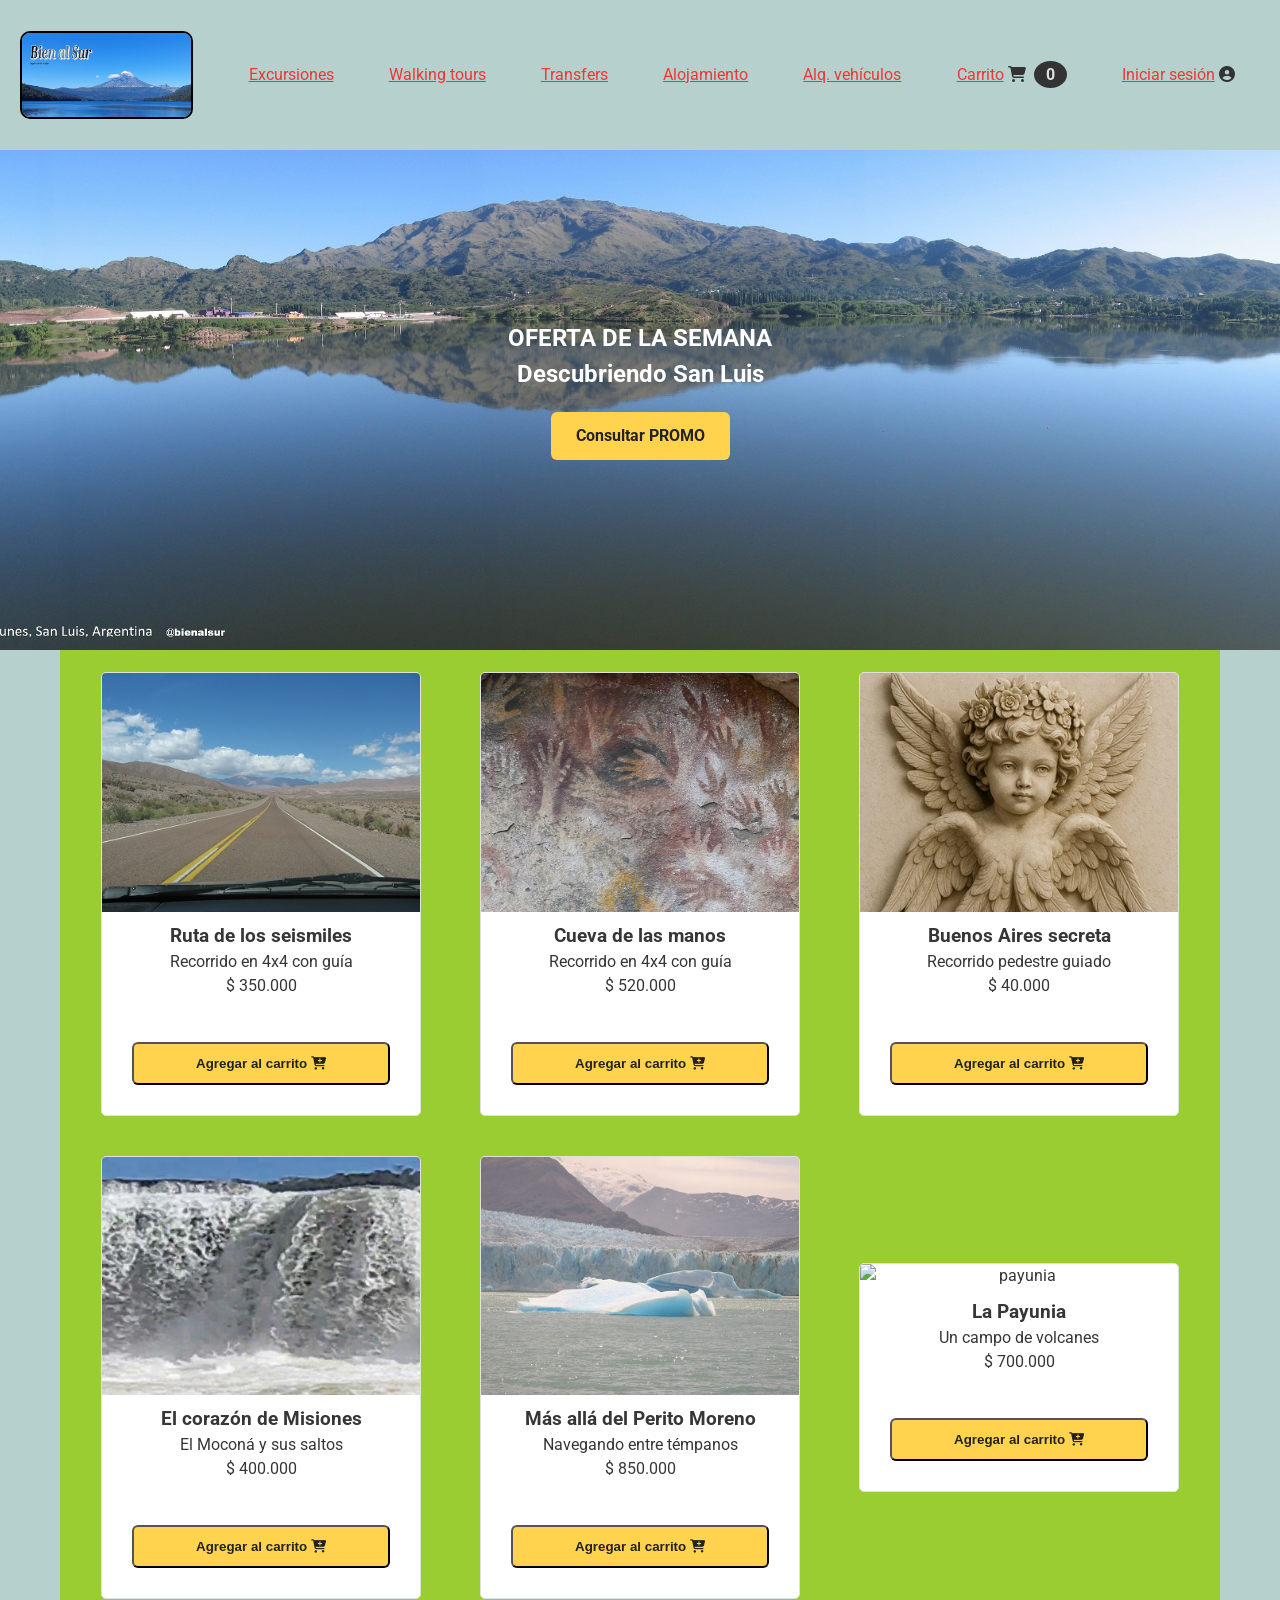
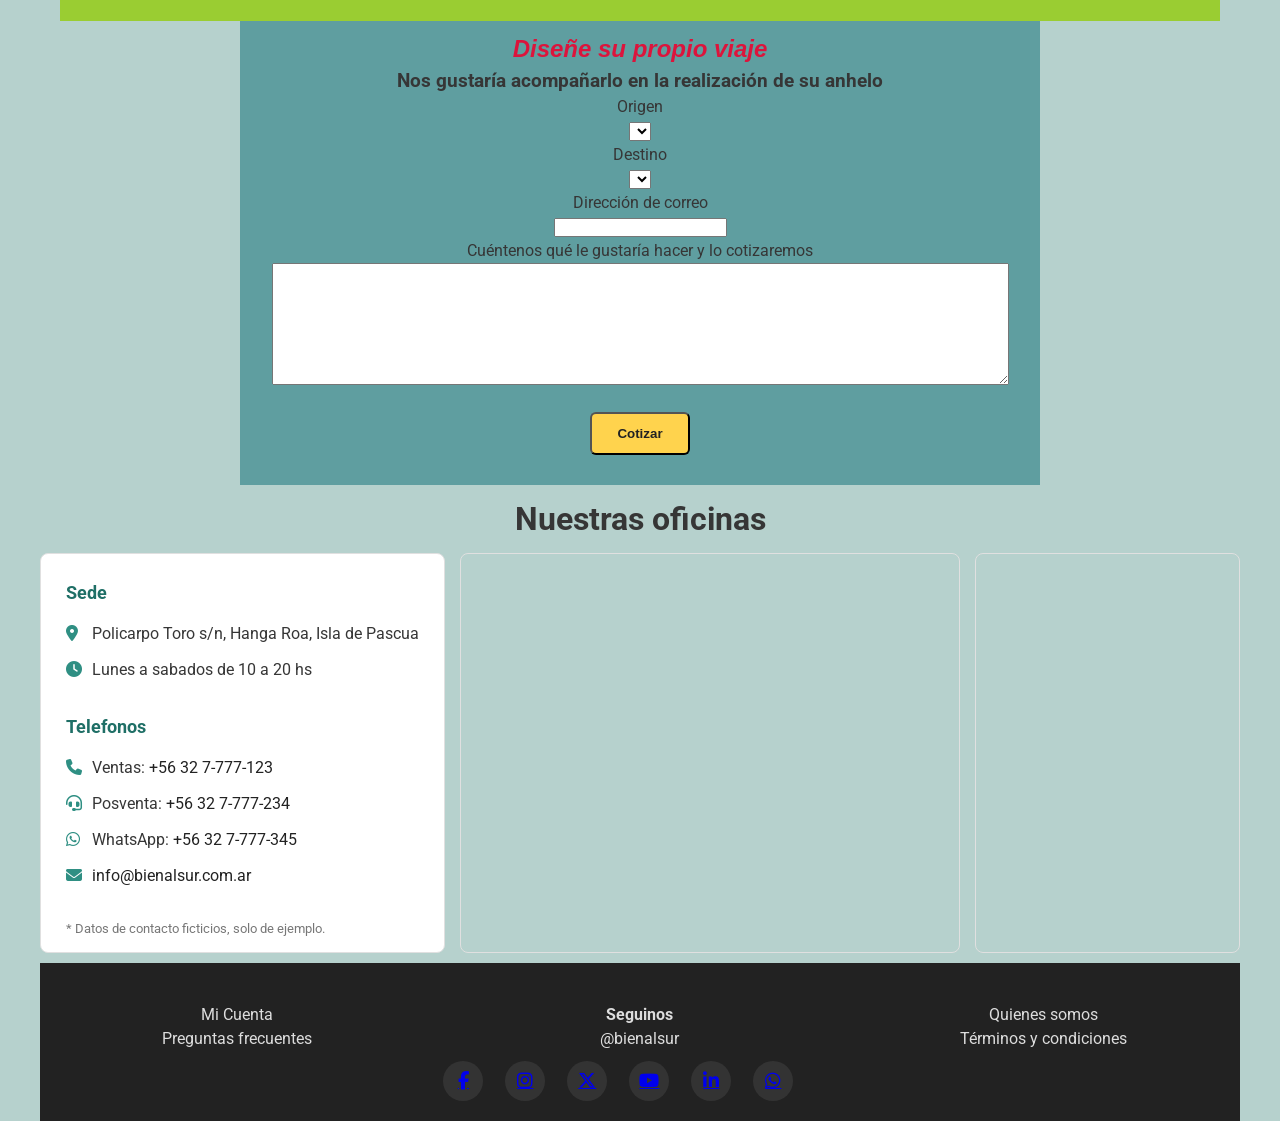
==== commit dc11db9f: "carrito-ok-03" ====
--- a/index.html
+++ b/index.html
@@ -65,13 +65,17 @@
             <form action="https://formspree.io/f/xkjgkrkr" method="POST"> 
                 <!-- Campo oculto para redirección -->
                 <input type="hidden" name="_redirect" value="https://tusitio.com/gracias.html">
-                <p>Origen</p>
-                <input type="text" name="origen" required><br>
+                <p>Origen</p>                
+                <select id="origen" name="origen">
+                    <div id="desplegable1"></div>
+                </select>                
                 <P>Destino</P>
-                <input type="text" name="destino" required><br>
+                <select id="destino" name="destino">
+                    <div id="desplegable2"></div>
+                </select>
                 <p>Dirección de correo</p>
                 <input type="email" name="email" required><br>
-                <p>Cuéntenos qué es lo que le gustaría hacer y lo cotizaremos</p>
+                <p>Cuéntenos qué le gustaría hacer y lo cotizaremos</p>
                 <textarea name="mensaje" rows="8" cols="90"></textarea><br>
                 <button type="submit" class="boton">Cotizar</button>
             </form>
@@ -161,6 +165,7 @@
     <script src="./js/productos.js"></script>
     <script src="./js/carrito.js"></script>
     <script src="./js/mostrarProductos.js"></script>
+    <script src="./js/ciudades.js"></script>
 
 </body>
 </html>
--- a/css/style.css
+++ b/css/style.css
@@ -411,7 +411,7 @@
     border: none;
     color: #C94F4F;
     cursor: pointer;
-    font-size: 16px;
+    font-size: 24px;
   }
 
   .carrito-vacio a {
